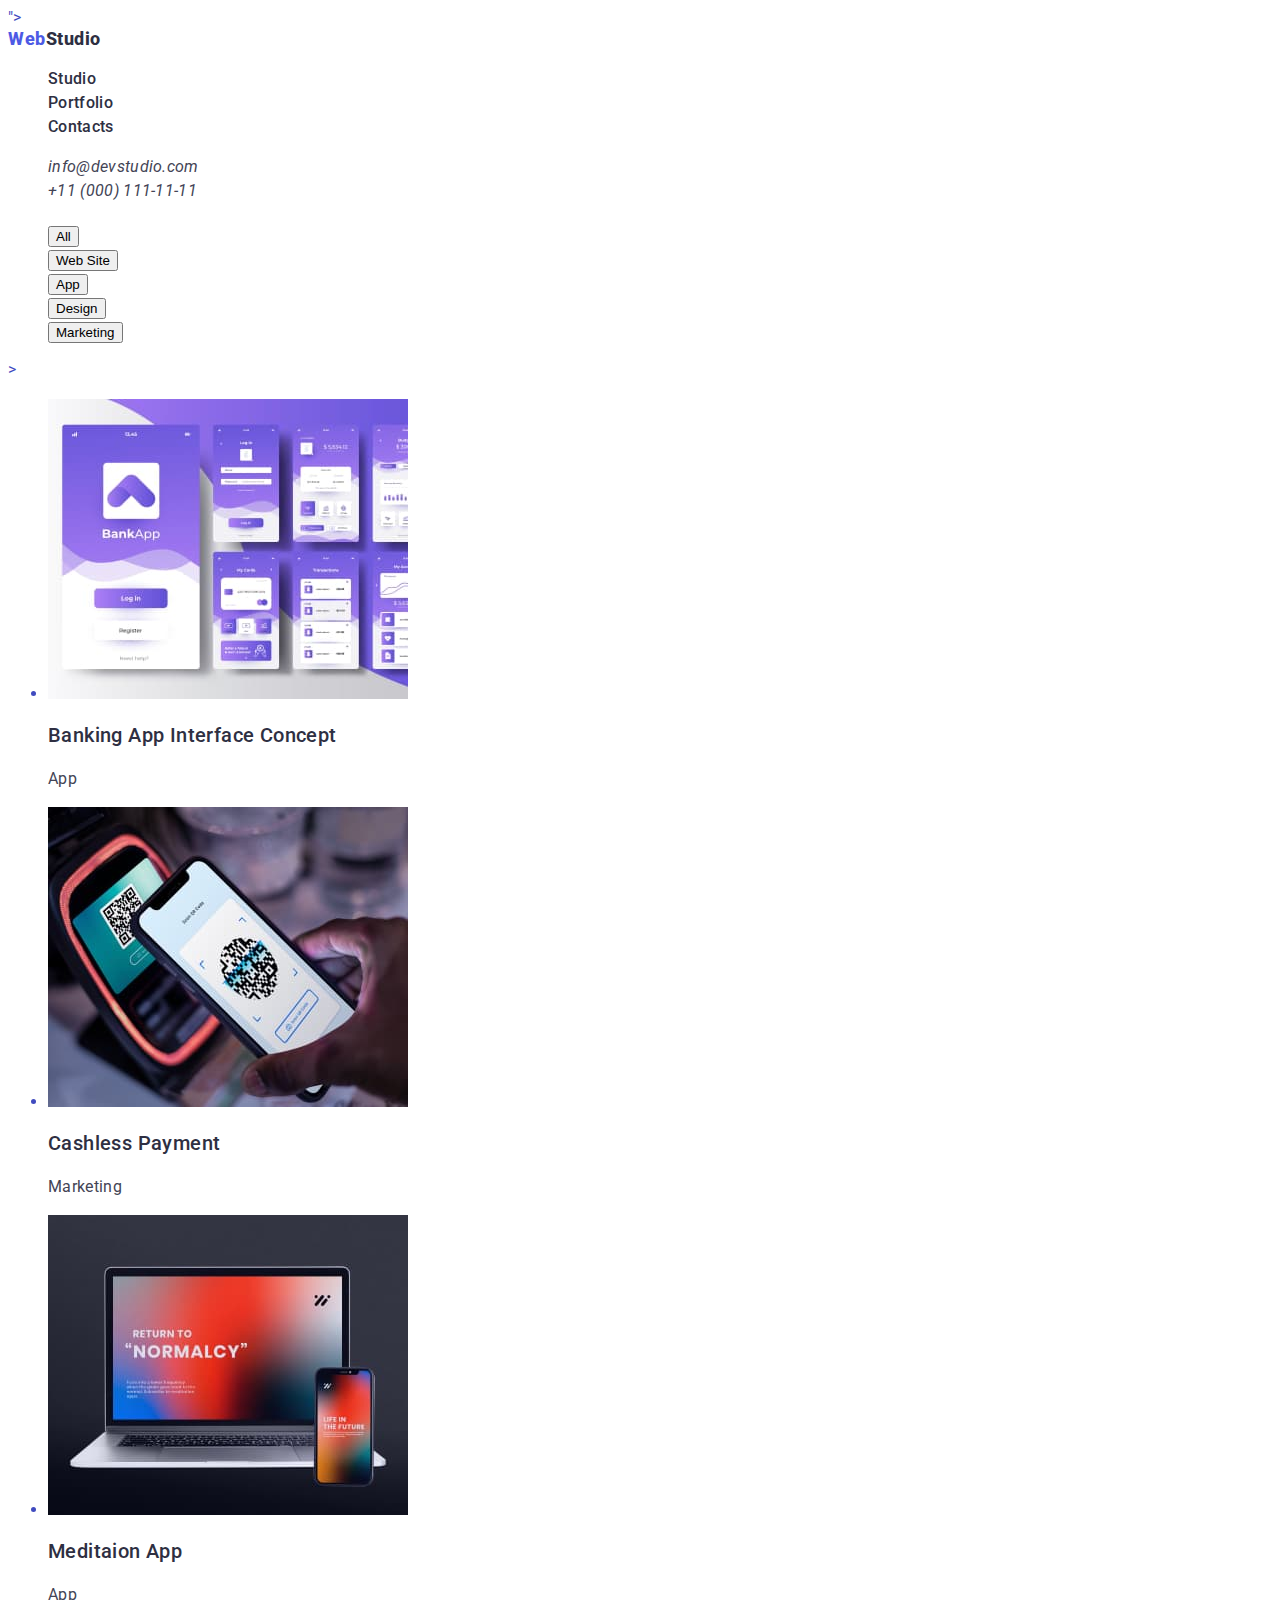
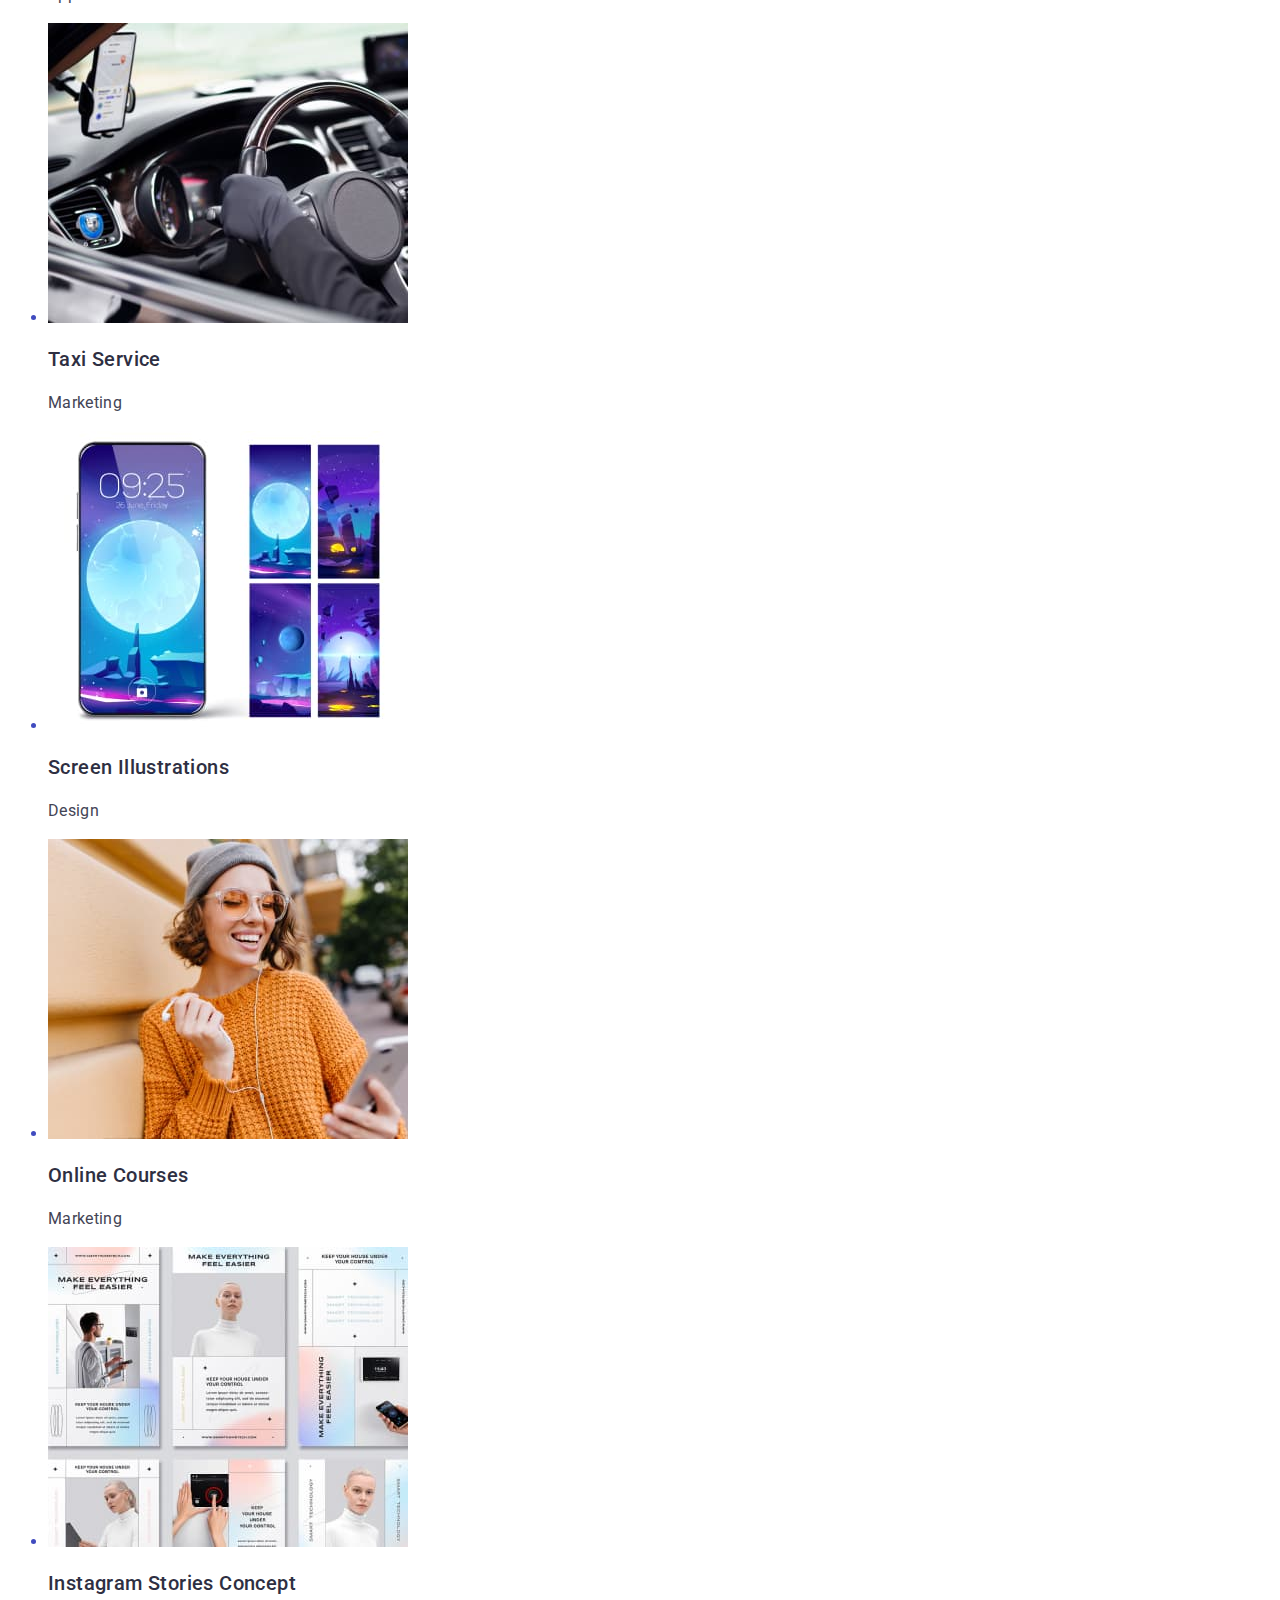
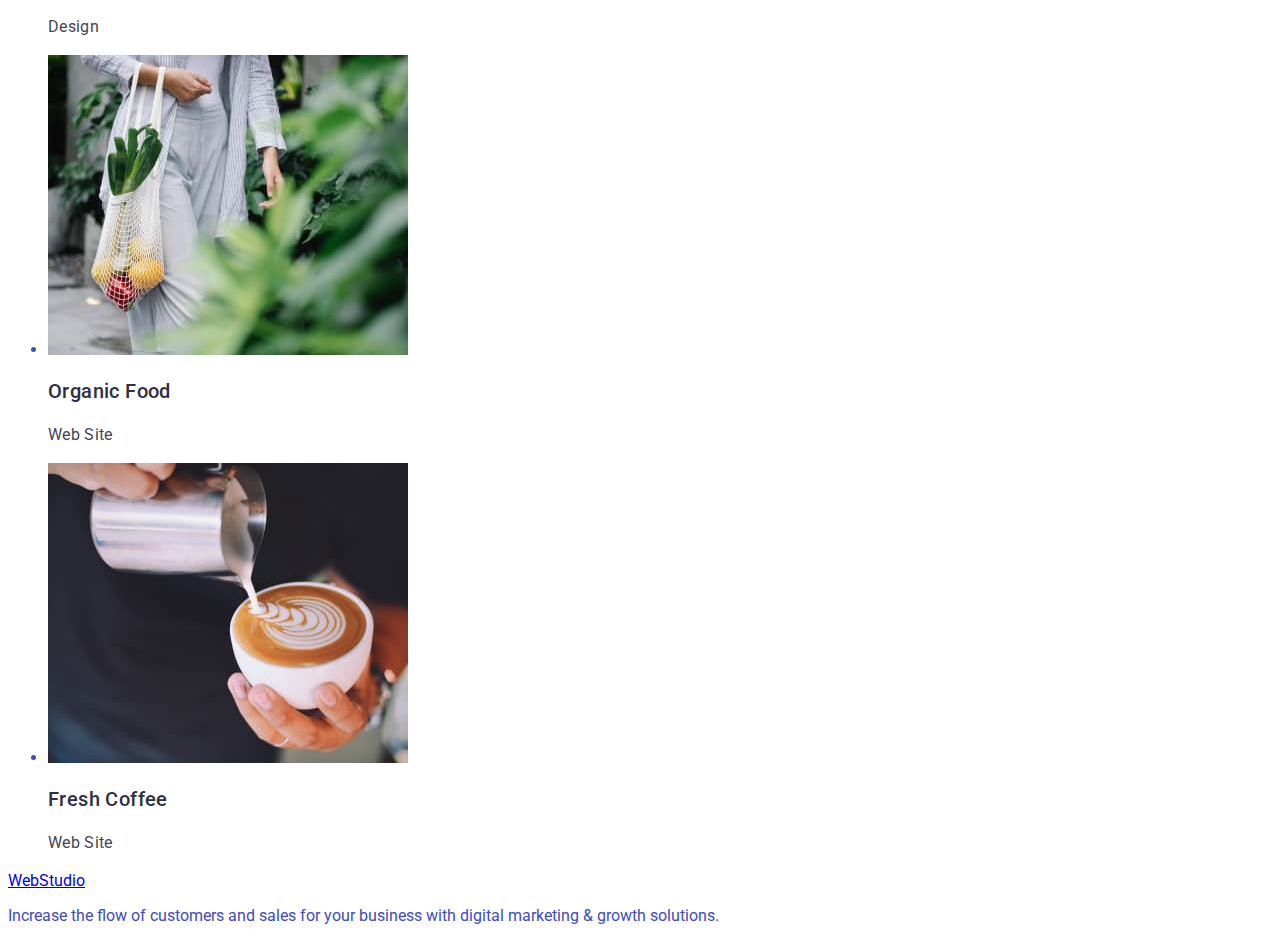
==== portfolio.html @ e2d5bc1a "Update portfolio.html" ====
<!DOCTYPE html>
<html lang="en">
<head>
    <meta charset="UTF-8">
    <meta http-equiv="X-UA-Compatible" content="IE=edge">
    <meta name="viewport" content="width=device-width, initial-scale=1.0">
    <title>Document</title>
    <link rel="stylesheet" href= link rel="preconnect" href="https://fonts.googleapis.com">
    <link rel="preconnect" href="https://fonts.gstatic.com" crossorigin>
    <link href="https://fonts.googleapis.com/css2?family=Raleway:wght@600;800&family=Roboto:wght@400;500;700&display=swap" rel="stylesheet">">
    <link rel="stylesheet" href="./styles/style.css">
</head>
<body>
    <header>
        <nav class="header-navi"> 
        <a href="./portfolio.html" class="header-logo">Web<span class="half-logo">Studio</span></a>
        

            <ul class="header">
                <li class="header-item"><a  class="header-link"href="">Studio</a></li>
                <li class="header-item"><a  class="header-link"href="">Portfolio</a></li>
                <li class="header-item"><a  class="header-link"href="">Contacts</a></li>
            </ul>
        </nav>
        <address class="header-addr">
            <ul class="header-addr-cont"> 
            <li class="header-cont"><a  class="header-link-cont"href="mailto:info@devstudio.com">info@devstudio.com</a></li>
            <li class="header-cont"><a  class="header-link-cont"href="tel:+110001111111">+11 (000) 111-11-11</a></li>
            </ul> 
        </address>      
       </header>
    <main>
        <section>
            <h1></h1>
            <ul class="pf-main">
                <li class="pf-main-but"><button type="button">All</button></li>
                <li class="pf-main-but"><button type="button">Web Site</button></li>
                <li class="pf-main-but"><button type="button">App</button></li>
                <li class="pf-main-but"><button type="button">Design</button></li>
                <li class="pf-main-but"><button type="button">Marketing</button></li>
            </ul>
        </section> >
        
        <section>
            <h2></h2>
            <ul>
                <li> <img src="./images/img2-1.jpg" alt="Banking App Interface Concept" width="360">
                    <h3 class="pf-main-funct">Banking App Interface Concept</h3>
                     <p class="pf-main-wherefunct">App</p></li>
                <li> <img src="./images/img2-2.jpg" alt="Cashless Payment" width="360">
                    <h3 class="pf-main-funct">Cashless Payment</h3>
                     <p class="pf-main-wherefunct">Marketing</p></li>
                <li> <img src="./images/img2-3.jpg" alt="Meditaion App" width="360">
                    <h3 class="pf-main-funct">Meditaion App</h3> 
                    <p class="pf-main-wherefunct">App</p></li>
                <li> <img src="./images/img2-4.jpg" alt="Taxi Service" width="360">
                    <h3 class="pf-main-funct">Taxi Service</h3>
                     <p class="pf-main-wherefunct">Marketing</p></li>
                <li> <img src="./images/img2-5.jpg" alt="Screen Illustrations" width="360">
                    <h3 class="pf-main-funct">Screen Illustrations</h3>
                     <p class="pf-main-wherefunct">Design</p></li>
                <li> <img src="./images/img2-6.jpg" alt="Online Courses" width="360">
                    <h3 class="pf-main-funct">Online Courses</h3> 
                    <p class="pf-main-wherefunct">Marketing</p></li>
                <li> <img src="./images/img2-7.jpg" alt="Instagram Stories Concept" width="360">
                    <h3 class="pf-main-funct">Instagram Stories Concept</h3> 
                    <p class="pf-main-wherefunct">Design</p></li>
                <li> <img src="./images/img2-8.jpg" alt="Organic Food" width="360">
                    <h3 class="pf-main-funct">Organic Food</h3>
                     <p class="pf-main-wherefunct">Web Site</p></li>
                <li> <img src="./images/img2-9.jpg" alt="Fresh Coffee" width="360">
                    <h3 class="pf-main-funct">Fresh Coffee</h3>
                     <p class="pf-main-wherefunct">Web Site</p></li>
             </ul>
               
        </section>
    </main>
    <footer>
        <a href="./index.html">WebStudio</a>
            <p>Increase the flow of customers and sales for your business with digital marketing & growth solutions.</p>
     </footer>
    
</body>
</html>
---- styles/style.css ----
:root { --color1: #2E2F42;
--color2: #434455;
--color3:#4D5AE5;}

body {font-family: 'Roboto', sans-serif;
    text-decoration: none;
list-style: none;}

/* *****  header****** */
.header-navi {
}
.header-logo {font-weight: 800;
    font-size: 18px;
    line-height: 1.33;
    color: #4D5AE5;
    letter-spacing: 0.03em;
    text-decoration: none;
}
.half-logo {color: var(--color1);}
.header {
}
.header-item {list-style-type: none; margin-left: 0; /* Отступ слева в браузере IE и Opera */
    padding-left: 0;   
}


.header-link 
{font-weight: 500;
    text-decoration: none;
    color: var(--color1);
    font-size: 16px;
    line-height: 1.5;
    letter-spacing: 0.02em 
    
}
.header-link :active {color: #404BBF;}

.header-addr {
    list-style: none;
}
.header-addr-cont {
}
.header-cont {list-style-type: none; margin-left: 0; /* Отступ слева в браузере IE и Opera */
    padding-left: 0;   
}
.header-link-cont 
{font-weight: 400;
    font-size: 16px;
    line-height: 1.5;
    letter-spacing: 0.02em;
    color: var(--color2);
    text-decoration: none;
    list-style: none;
}
.header-link-cont :active {color: #404BBF;}
:is(:hover, :focus){color: #404BBF;}

/* ****main*** */
.main-but
:hover { background: #404BBF; color: #FFFFFF; }
.main-but {font-family: 'Roboto';
    font-style: normal;
    font-weight: 500;
    font-size: 16px;
    line-height: 1.5;
    background: #4D5AE5;
    color: #FFFFFF;
    cursor: pointer;
    }
.main-skills
{    font-style: normal;
    font-weight: 500;
    font-size: 20px;
    line-height: 1.2;
    letter-spacing: 0.02em;
    color: var(--color1);
}
.main-actions { font-style: normal;
    font-weight: 400;
    font-size: 16px;
    line-height: 1.5;
    letter-spacing: 0.02em;
    color: var(--color2);
    }
    .main-demonstr {  font-style: normal;
        font-weight: 700;
        font-size: 36px;
        line-height: 1.1;
        text-align: center;
        letter-spacing: 0.02em;
        text-transform: capitalize;
        color: var(--color1)}

    .main-staff {        font-style: normal;
        font-weight: 700;
        font-size: 36px;
        line-height: 1.1;
        text-align: center;
        letter-spacing: 0.02em;
        text-transform: capitalize;
        color: var(--color1);}

    .main-staff-name {   font-style: normal;
        font-weight: 500;
        font-size: 20px;
        line-height: 1.2;
        text-align: center;
        letter-spacing: 0.02em;
        color: var(--color1);
        }

    .main-staff-proff {     font-style: normal;
        font-weight: 400;
        font-size: 16px;
        line-height: 1.5;
        text-align: center;
        letter-spacing: 0.02em;
        color: var(--color2);
        }

        /* *****footer***** */

    .footer {background: var(--color1);}

    .footer-logo {font-family: 'Raleway';
        font-style: normal;
        font-weight: 800;
        font-size: 18px;
        line-height: 1.17;
        display: flex;
        align-items: center;
        letter-spacing: 0.03em;
        text-transform: uppercase;
        color: #4D5AE5;
        }

    .footer-logo-half {font-family: 'Raleway';
        font-style: normal;
        font-weight: 800;
        font-size: 18px;
        line-height: 1.17;
        display: flex;
        align-items: center;
        letter-spacing: 0.03em;
        text-transform: uppercase;
        color: #F4F4FD;}

    .footer-text {font-family: 'Roboto';
        font-style: normal;
        font-weight: 400;
        font-size: 16px;
        line-height: 1.5;
        letter-spacing: 0.02em;
        color: #E7E9FC;
        }

    /* ********Portfolio*********** */


    .pf-main-but {list-style-type: none; margin-left: 0; /* Отступ слева в браузере IE и Opera */
        padding-left: 0; }

    .pf-main-but :is(:hover, :focus){color: #FFFFFF; background: #404BBF;}
    .pf-main-but
    {font-weight: 500;
    font-size: 16px;
    line-height: 1.5;
    color:var(--color3);
    }
    .pf-main-but {cursor: pointer;}
    .pf-main-funct {font-weight: 500;
        font-size: 20px;
        line-height: 1.2;
        letter-spacing: 0.02em;
        color: #2E2F42;
         }
    .pf-main-wherefunct {font-weight: 400;
        font-size: 16px;
        line-height: 1.5;
        letter-spacing: 0.02em;
        color: #434455;
    }
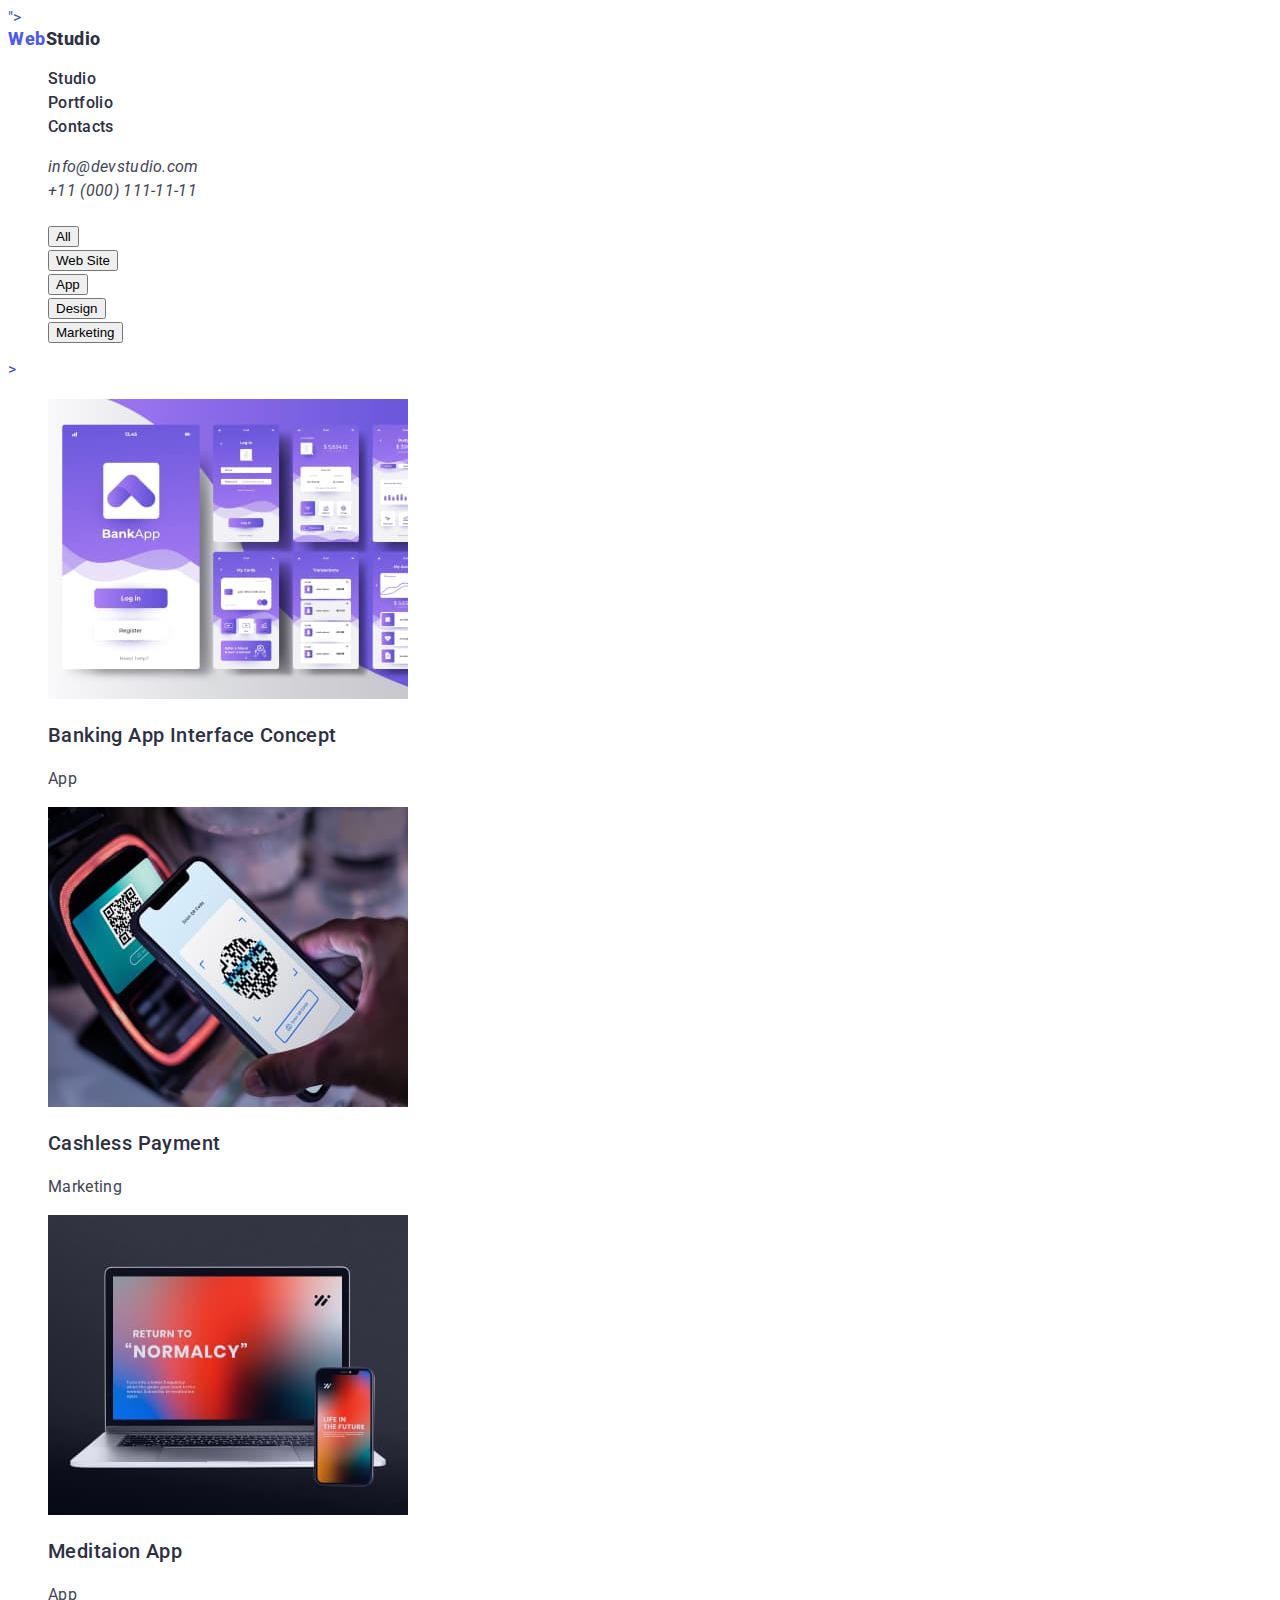
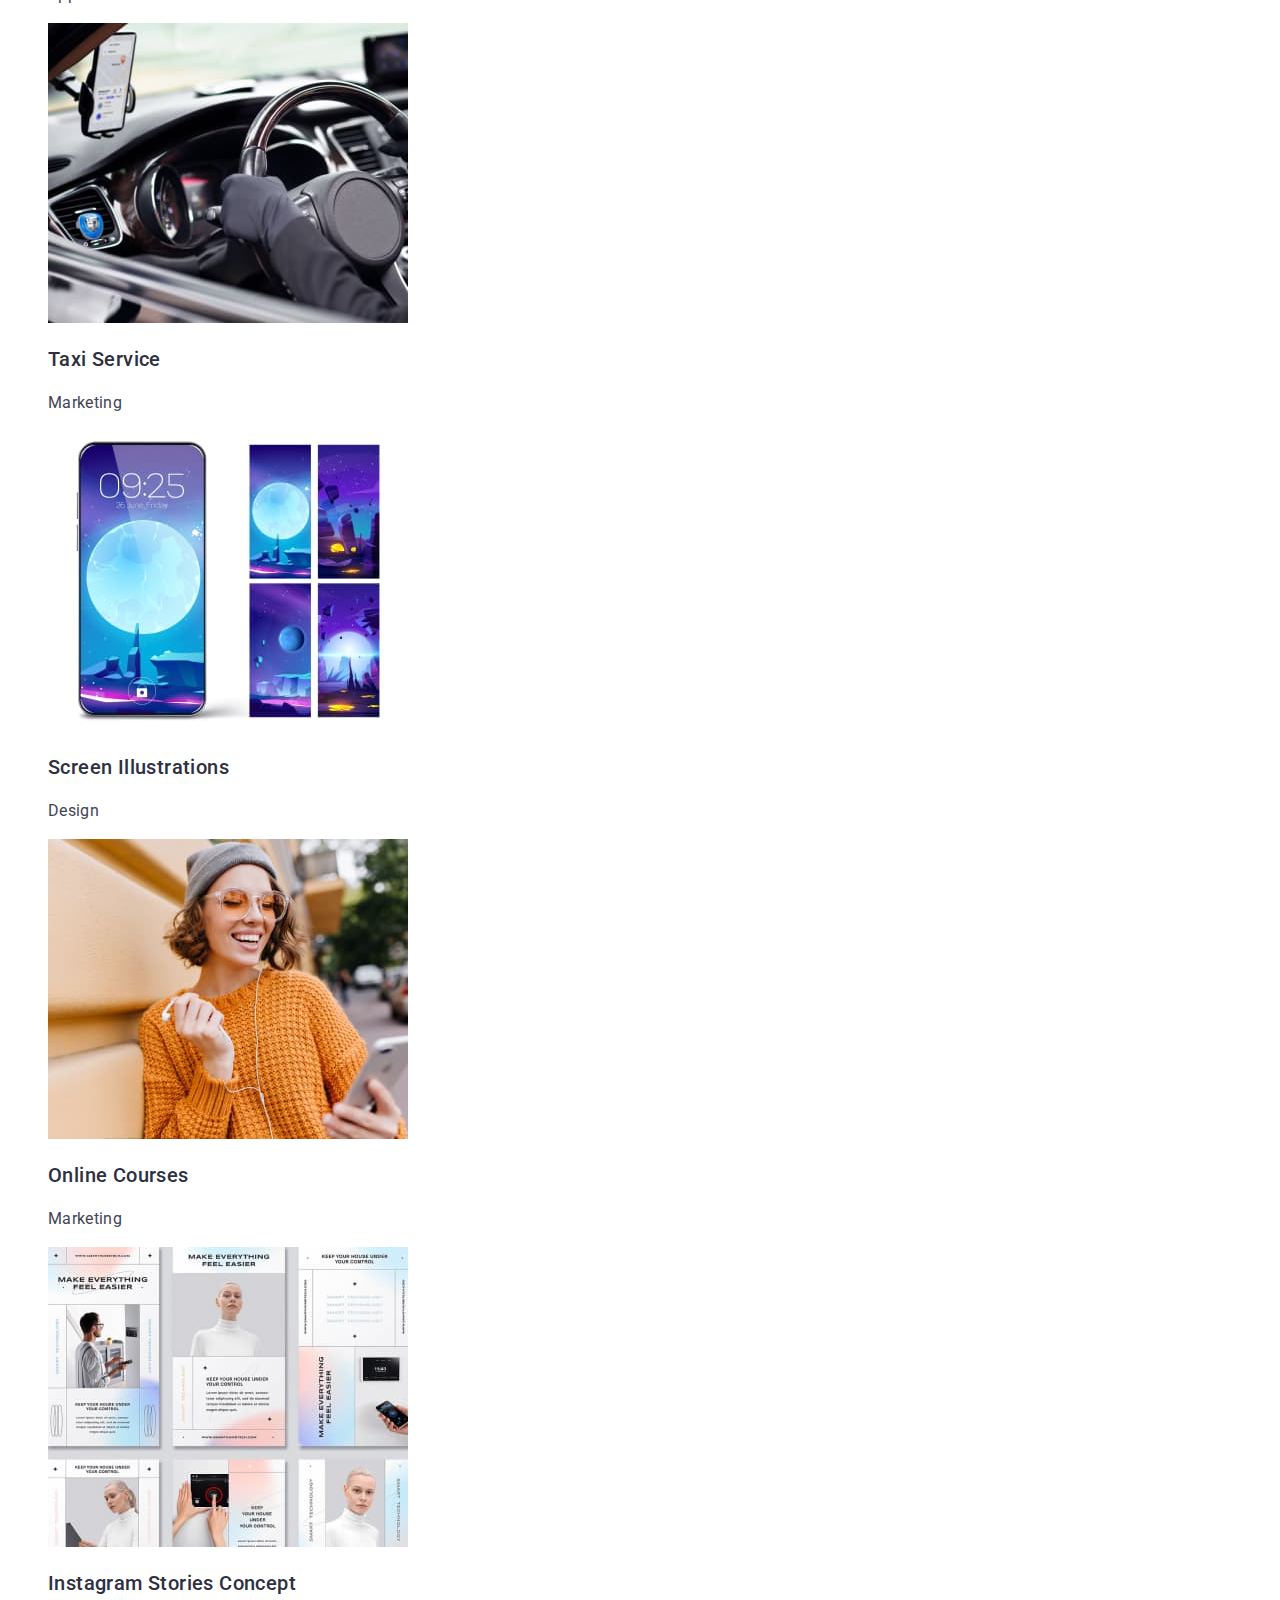
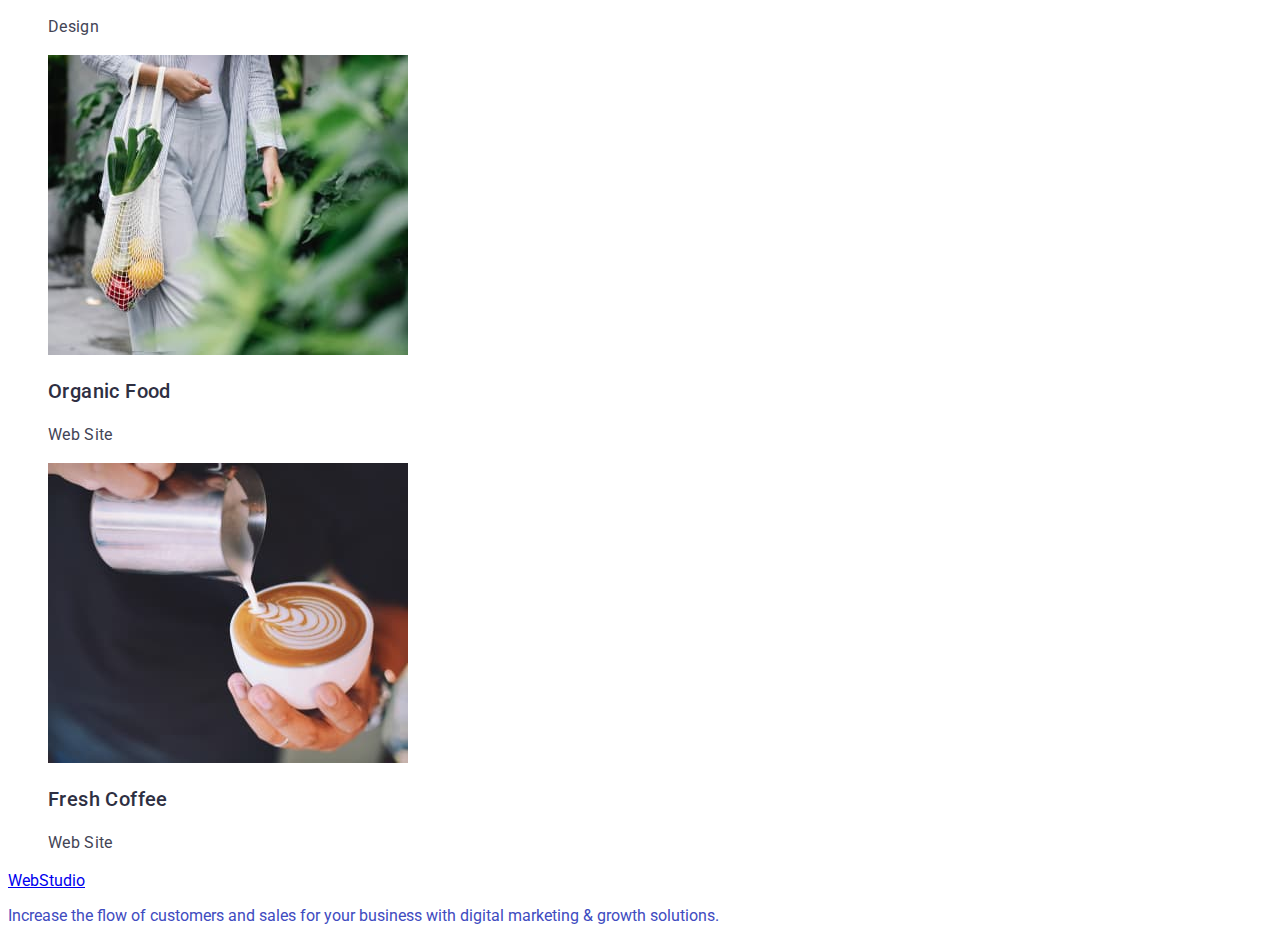
==== commit 84895f99: "121" ====
--- a/portfolio.html
+++ b/portfolio.html
@@ -5,11 +5,11 @@
     <meta http-equiv="X-UA-Compatible" content="IE=edge">
     <meta name="viewport" content="width=device-width, initial-scale=1.0">
     <title>Document</title>
-    <link rel="stylesheet" href= link rel="preconnect" href="https://fonts.googleapis.com">
+    <link rel="preconnect" href="https://fonts.googleapis.com">
     <link rel="preconnect" href="https://fonts.gstatic.com" crossorigin>
-    <link href="https://fonts.googleapis.com/css2?family=Raleway:wght@600;800&family=Roboto:wght@400;500;700&display=swap" rel="stylesheet">">
+    <link href="https://fonts.googleapis.com/css2?family=Raleway:wght@800&family=Roboto:wght@400;500;700&display=swap" rel="stylesheet">">
     <link rel="stylesheet" href="./styles/style.css">
-</head>
+   </head>
 <body>
     <header>
         <nav class="header-navi"> 
@@ -17,15 +17,15 @@
         
 
             <ul class="header">
-                <li class="header-item"><a  class="header-link"href="">Studio</a></li>
-                <li class="header-item"><a  class="header-link"href="">Portfolio</a></li>
-                <li class="header-item"><a  class="header-link"href="">Contacts</a></li>
+                <li class="header-item"><a  class="header-link" href="./index.html">Studio</a></li>
+                <li class="header-item"><a  class="header-link" href="">Portfolio</a></li>
+                <li class="header-item"><a  class="header-link" href="">Contacts</a></li>
             </ul>
         </nav>
         <address class="header-addr">
             <ul class="header-addr-cont"> 
-            <li class="header-cont"><a  class="header-link-cont"href="mailto:info@devstudio.com">info@devstudio.com</a></li>
-            <li class="header-cont"><a  class="header-link-cont"href="tel:+110001111111">+11 (000) 111-11-11</a></li>
+            <li class="header-cont"><a  class="header-link-cont" href="mailto:info@devstudio.com">info@devstudio.com</a></li>
+            <li class="header-cont"><a  class="header-link-cont" href="tel:+110001111111">+11 (000) 111-11-11</a></li>
             </ul> 
         </address>      
        </header>
@@ -44,31 +44,31 @@
         <section>
             <h2></h2>
             <ul>
-                <li> <img src="./images/img2-1.jpg" alt="Banking App Interface Concept" width="360">
+                <li class="nomarker"> <img src="./images/img2-1.jpg" alt="Banking App Interface Concept" width="360">
                     <h3 class="pf-main-funct">Banking App Interface Concept</h3>
                      <p class="pf-main-wherefunct">App</p></li>
-                <li> <img src="./images/img2-2.jpg" alt="Cashless Payment" width="360">
+                <li class="nomarker"> <img src="./images/img2-2.jpg" alt="Cashless Payment" width="360">
                     <h3 class="pf-main-funct">Cashless Payment</h3>
                      <p class="pf-main-wherefunct">Marketing</p></li>
-                <li> <img src="./images/img2-3.jpg" alt="Meditaion App" width="360">
+                <li class="nomarker"> <img src="./images/img2-3.jpg" alt="Meditaion App" width="360">
                     <h3 class="pf-main-funct">Meditaion App</h3> 
                     <p class="pf-main-wherefunct">App</p></li>
-                <li> <img src="./images/img2-4.jpg" alt="Taxi Service" width="360">
+                <li class="nomarker"> <img src="./images/img2-4.jpg" alt="Taxi Service" width="360">
                     <h3 class="pf-main-funct">Taxi Service</h3>
                      <p class="pf-main-wherefunct">Marketing</p></li>
-                <li> <img src="./images/img2-5.jpg" alt="Screen Illustrations" width="360">
+                <li class="nomarker"> <img src="./images/img2-5.jpg" alt="Screen Illustrations" width="360">
                     <h3 class="pf-main-funct">Screen Illustrations</h3>
                      <p class="pf-main-wherefunct">Design</p></li>
-                <li> <img src="./images/img2-6.jpg" alt="Online Courses" width="360">
+                <li class="nomarker"> <img src="./images/img2-6.jpg" alt="Online Courses" width="360">
                     <h3 class="pf-main-funct">Online Courses</h3> 
                     <p class="pf-main-wherefunct">Marketing</p></li>
-                <li> <img src="./images/img2-7.jpg" alt="Instagram Stories Concept" width="360">
+                <li class="nomarker"> <img src="./images/img2-7.jpg" alt="Instagram Stories Concept" width="360">
                     <h3 class="pf-main-funct">Instagram Stories Concept</h3> 
                     <p class="pf-main-wherefunct">Design</p></li>
-                <li> <img src="./images/img2-8.jpg" alt="Organic Food" width="360">
+                <li class="nomarker"> <img src="./images/img2-8.jpg" alt="Organic Food" width="360">
                     <h3 class="pf-main-funct">Organic Food</h3>
                      <p class="pf-main-wherefunct">Web Site</p></li>
-                <li> <img src="./images/img2-9.jpg" alt="Fresh Coffee" width="360">
+                <li class="nomarker"> <img src="./images/img2-9.jpg" alt="Fresh Coffee" width="360">
                     <h3 class="pf-main-funct">Fresh Coffee</h3>
                      <p class="pf-main-wherefunct">Web Site</p></li>
              </ul>
--- a/styles/style.css
+++ b/styles/style.css
@@ -74,6 +74,9 @@
     line-height: 1.2;
     letter-spacing: 0.02em;
     color: var(--color1);
+    list-style-type: none; margin-left: 0; /* Отступ слева в браузере IE и Opera */
+        padding-left: 0;   
+    
 }
 .main-actions { font-style: normal;
     font-weight: 400;
@@ -89,7 +92,8 @@
         text-align: center;
         letter-spacing: 0.02em;
         text-transform: capitalize;
-        color: var(--color1)}
+        color: var(--color1)
+        }
 
     .main-staff {        font-style: normal;
         font-weight: 700;
@@ -117,6 +121,9 @@
         letter-spacing: 0.02em;
         color: var(--color2);
         }
+
+        .nomarker {list-style-type: none; margin-left: 0; /* Отступ слева в браузере IE и Opera */
+            padding-left: 0;   }
 
         /* *****footer***** */
 
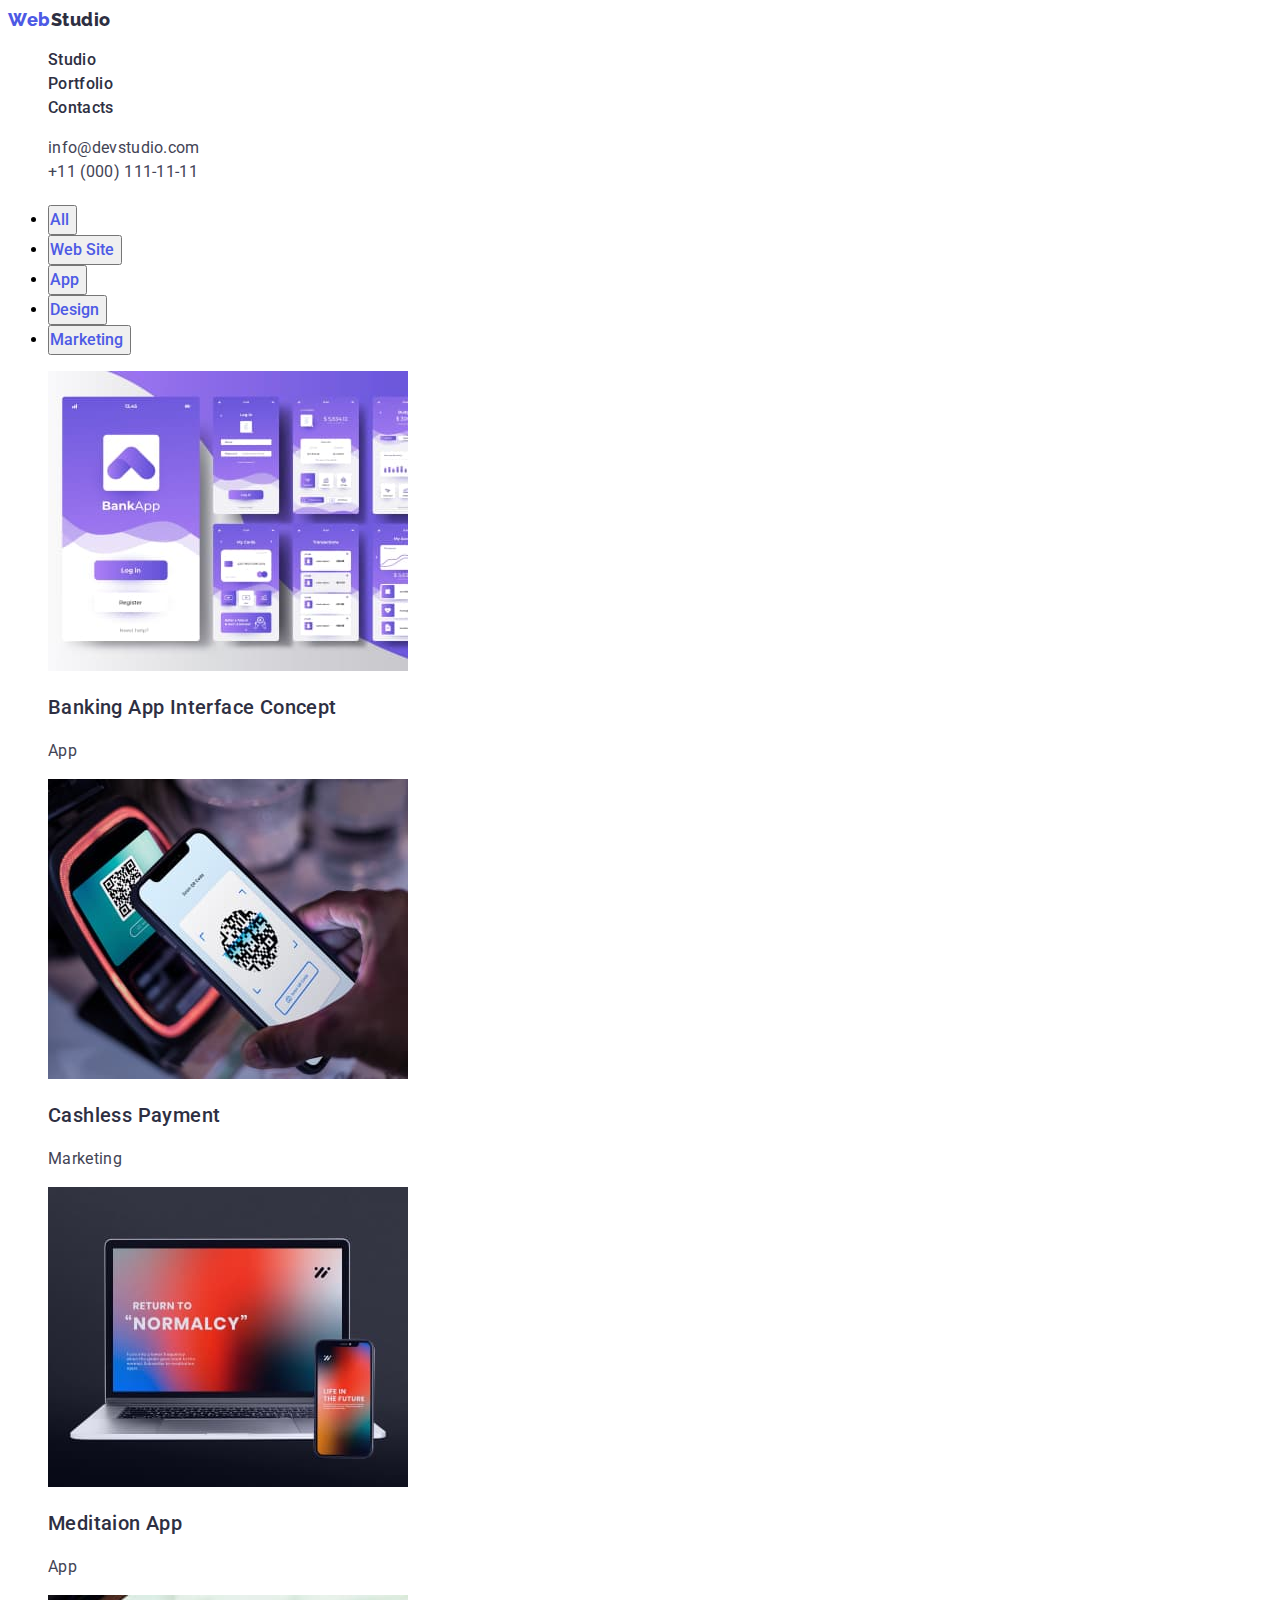
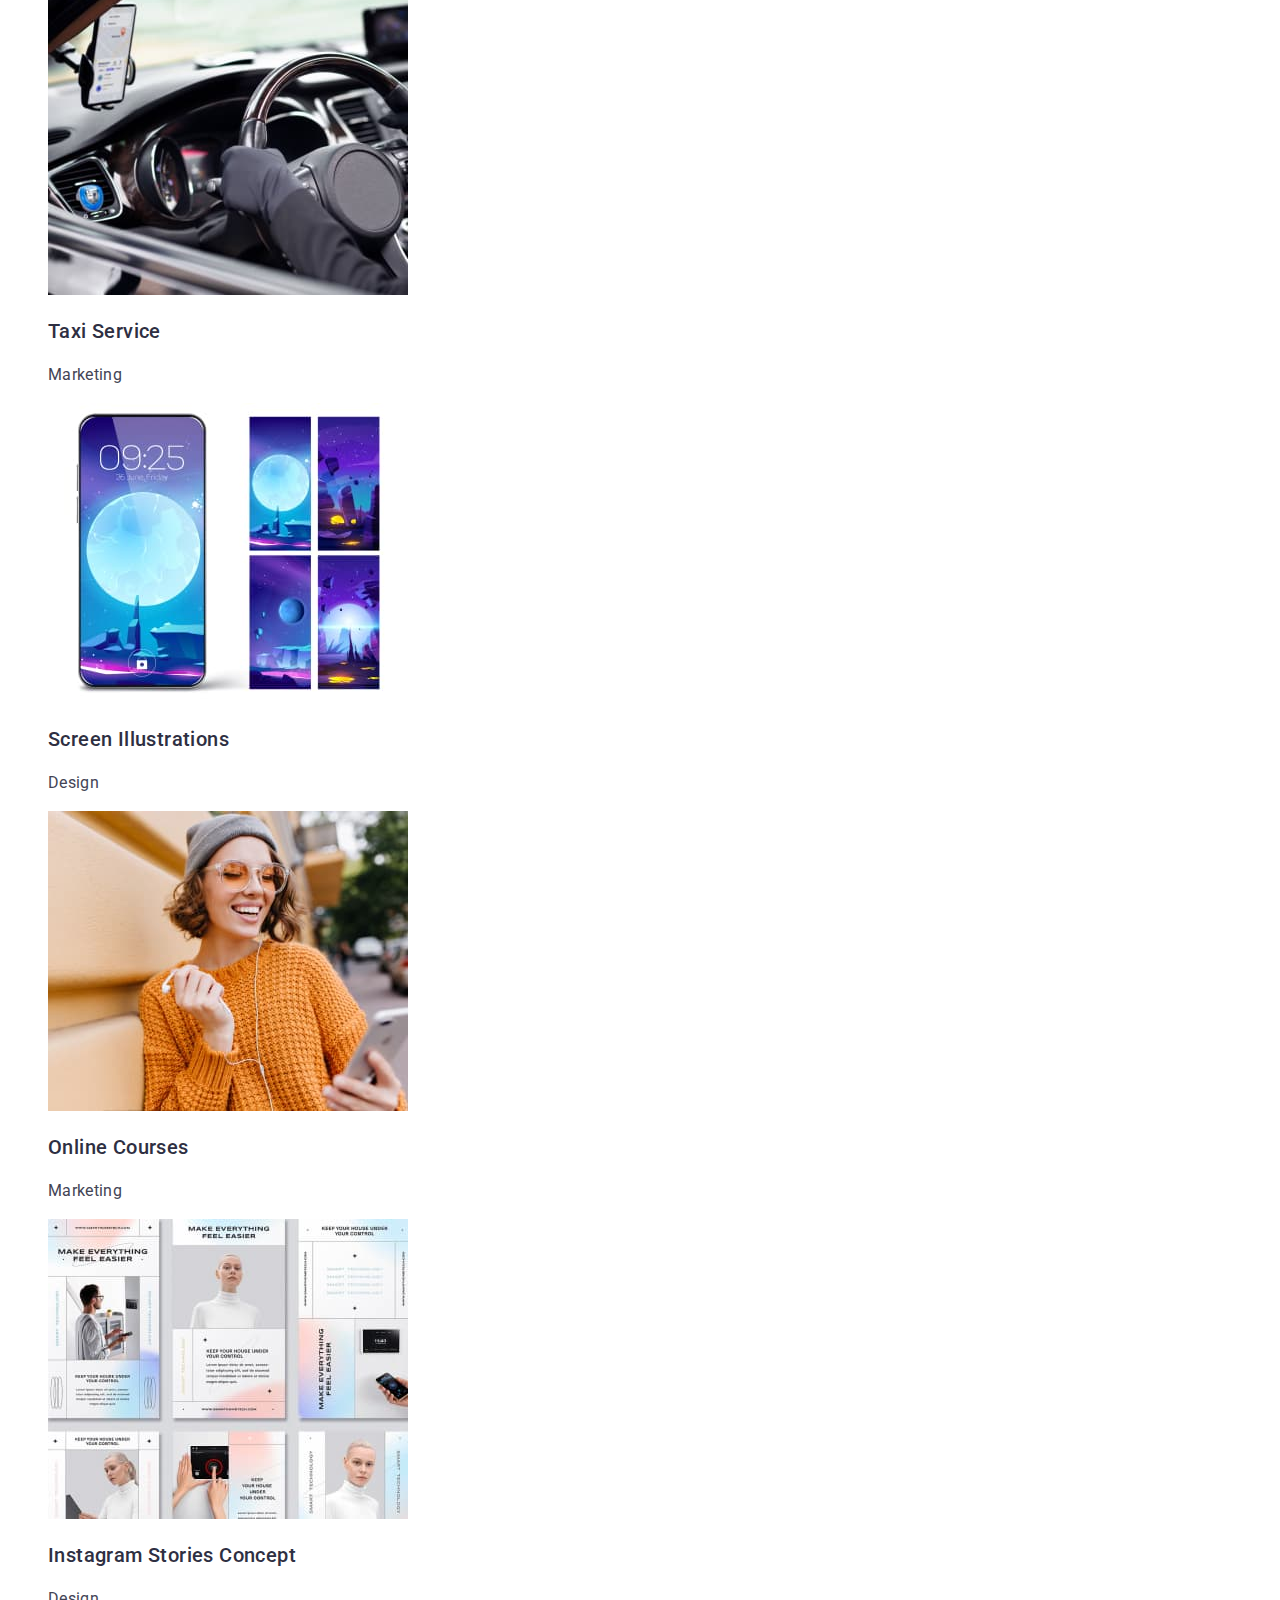
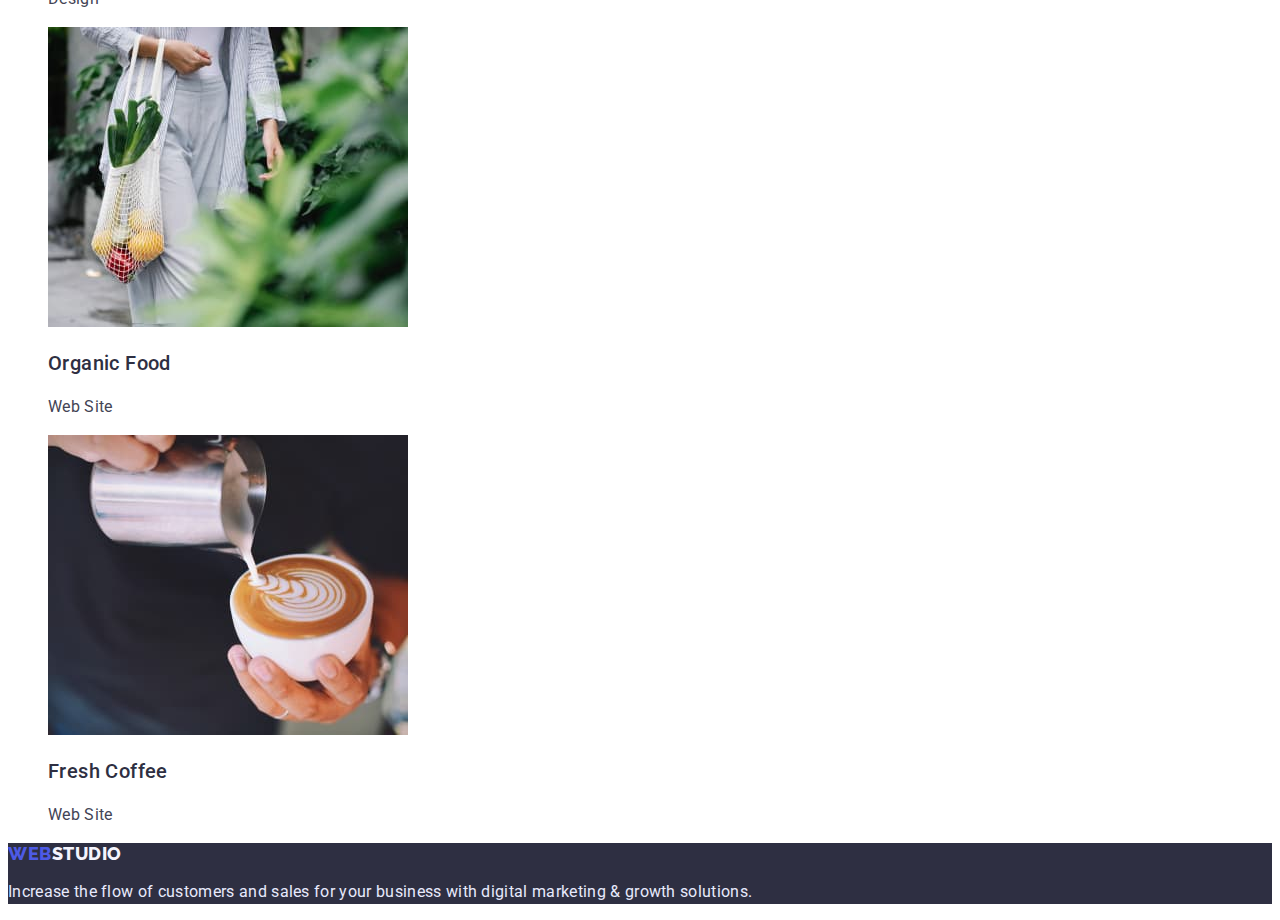
==== commit b1eb13a6: "1112" ====
--- a/portfolio.html
+++ b/portfolio.html
@@ -7,7 +7,7 @@
     <title>Document</title>
     <link rel="preconnect" href="https://fonts.googleapis.com">
     <link rel="preconnect" href="https://fonts.gstatic.com" crossorigin>
-    <link href="https://fonts.googleapis.com/css2?family=Raleway:wght@800&family=Roboto:wght@400;500;700&display=swap" rel="stylesheet">">
+    <link href="https://fonts.googleapis.com/css2?family=Raleway:wght@800&family=Roboto:wght@400;500;700&display=swap" rel="stylesheet">
     <link rel="stylesheet" href="./styles/style.css">
    </head>
 <body>
@@ -33,51 +33,83 @@
         <section>
             <h1></h1>
             <ul class="pf-main">
-                <li class="pf-main-but"><button type="button">All</button></li>
-                <li class="pf-main-but"><button type="button">Web Site</button></li>
-                <li class="pf-main-but"><button type="button">App</button></li>
-                <li class="pf-main-but"><button type="button">Design</button></li>
-                <li class="pf-main-but"><button type="button">Marketing</button></li>
+                <li ><button class="pf-main-but" type="button">All</button></li>
+                <li ><button class="pf-main-but" type="button">Web Site</button></li>
+                <li ><button class="pf-main-but" type="button">App</button></li>
+                <li ><button class="pf-main-but" type="button">Design</button></li>
+                <li ><button class="pf-main-but" type="button">Marketing</button></li>
             </ul>
-        </section> >
-        
-        <section>
-            <h2></h2>
             <ul>
-                <li class="nomarker"> <img src="./images/img2-1.jpg" alt="Banking App Interface Concept" width="360">
-                    <h3 class="pf-main-funct">Banking App Interface Concept</h3>
-                     <p class="pf-main-wherefunct">App</p></li>
-                <li class="nomarker"> <img src="./images/img2-2.jpg" alt="Cashless Payment" width="360">
+                <li class="nomarker">
+                     <a class="pf-main-link" href="" > 
+                         <img src="./images/img2-1.jpg" alt="Banking App Interface Concept" width="360">
+                        <h3 class="pf-main-funct">Banking App Interface Concept</h3>
+                        <p class="pf-main-wherefunct">App</p>
+                     </a>  
+                    </li>
+                <li class="nomarker"> 
+                    <a class="pf-main-link" href="" >  
+                    <img src="./images/img2-2.jpg" alt="Cashless Payment" width="360">
                     <h3 class="pf-main-funct">Cashless Payment</h3>
-                     <p class="pf-main-wherefunct">Marketing</p></li>
-                <li class="nomarker"> <img src="./images/img2-3.jpg" alt="Meditaion App" width="360">
+                     <p class="pf-main-wherefunct">Marketing</p>
+                    </a>  
+                    </li>
+                <li class="nomarker"> 
+                    <a class="pf-main-link" href="" >  
+                    <img src="./images/img2-3.jpg" alt="Meditaion App" width="360">
                     <h3 class="pf-main-funct">Meditaion App</h3> 
-                    <p class="pf-main-wherefunct">App</p></li>
-                <li class="nomarker"> <img src="./images/img2-4.jpg" alt="Taxi Service" width="360">
+                    <p class="pf-main-wherefunct">App</p>
+                </a>  
+                </li>
+                <li class="nomarker"> 
+                    <a class="pf-main-link" href="" >  
+                    <img src="./images/img2-4.jpg" alt="Taxi Service" width="360">
                     <h3 class="pf-main-funct">Taxi Service</h3>
-                     <p class="pf-main-wherefunct">Marketing</p></li>
-                <li class="nomarker"> <img src="./images/img2-5.jpg" alt="Screen Illustrations" width="360">
+                     <p class="pf-main-wherefunct">Marketing</p>
+                    </a>  
+                    </li>
+                <li class="nomarker"> 
+                    <a class="pf-main-link" href="" >  
+                    <img src="./images/img2-5.jpg" alt="Screen Illustrations" width="360">
                     <h3 class="pf-main-funct">Screen Illustrations</h3>
-                     <p class="pf-main-wherefunct">Design</p></li>
-                <li class="nomarker"> <img src="./images/img2-6.jpg" alt="Online Courses" width="360">
+                     <p class="pf-main-wherefunct">Design</p>
+                    </a>  
+                    </li>
+                <li class="nomarker">  
+                    <a class="pf-main-link" href="" > 
+                    <img src="./images/img2-6.jpg" alt="Online Courses" width="360">
                     <h3 class="pf-main-funct">Online Courses</h3> 
-                    <p class="pf-main-wherefunct">Marketing</p></li>
-                <li class="nomarker"> <img src="./images/img2-7.jpg" alt="Instagram Stories Concept" width="360">
+                    <p class="pf-main-wherefunct">Marketing</p>
+                </a>  
+                </li>
+                <li class="nomarker"> 
+                    <a class="pf-main-link" href="" >  
+                    <img src="./images/img2-7.jpg" alt="Instagram Stories Concept" width="360">
                     <h3 class="pf-main-funct">Instagram Stories Concept</h3> 
-                    <p class="pf-main-wherefunct">Design</p></li>
-                <li class="nomarker"> <img src="./images/img2-8.jpg" alt="Organic Food" width="360">
+                    <p class="pf-main-wherefunct">Design</p>
+                </a>  
+                </li>
+                <li class="nomarker"> 
+                    <a class="pf-main-link" href="" >  
+                    <img src="./images/img2-8.jpg" alt="Organic Food" width="360">
                     <h3 class="pf-main-funct">Organic Food</h3>
-                     <p class="pf-main-wherefunct">Web Site</p></li>
-                <li class="nomarker"> <img src="./images/img2-9.jpg" alt="Fresh Coffee" width="360">
+                     <p class="pf-main-wherefunct">Web Site</p>
+                    </a>  
+                    </li>
+                <li class="nomarker"> 
+                    <a class="pf-main-link" href="" >  
+                    <img src="./images/img2-9.jpg" alt="Fresh Coffee" width="360">
                     <h3 class="pf-main-funct">Fresh Coffee</h3>
-                     <p class="pf-main-wherefunct">Web Site</p></li>
+                     <p class="pf-main-wherefunct">Web Site</p>
+                    </a>  
+                    </li>
              </ul>
                
         </section>
     </main>
-    <footer>
-        <a href="./index.html">WebStudio</a>
-            <p>Increase the flow of customers and sales for your business with digital marketing & growth solutions.</p>
+    <footer class="footer">
+        <a href="./index.html" class="footer-logo">WEB<span class="footer-logo-half">STUDIO</span></a>
+            <p class="footer-text">Increase the flow of customers and sales for your business with digital marketing & growth solutions.</p>
      </footer>
     
 </body>
--- a/styles/style.css
+++ b/styles/style.css
@@ -1,189 +1,216 @@
-:root { --color1: #2E2F42;
+:root {
+--color1: #2E2F42;
 --color2: #434455;
---color3:#4D5AE5;}
-
-body {font-family: 'Roboto', sans-serif;
-    text-decoration: none;
-list-style: none;}
+--color3:#4D5AE5;
+--color4: #404BBF;
+--color5: #ffffff;
+--color6:  #F4F4FD;
+--color7: #E7E9FC;}
+
+body {
+    font-family: 'Roboto', sans-serif;
+    }
 
 /* *****  header****** */
 .header-navi {
 }
-.header-logo {font-weight: 800;
+.header-logo {
+    font-family: 'Raleway', sans-serif;
+    font-weight: 800;
     font-size: 18px;
     line-height: 1.33;
-    color: #4D5AE5;
+    color: var(--color3);
     letter-spacing: 0.03em;
     text-decoration: none;
 }
-.half-logo {color: var(--color1);}
+.half-logo {
+    color: var(--color1);}
 .header {
 }
-.header-item {list-style-type: none; margin-left: 0; /* Отступ слева в браузере IE и Opera */
+.header-item {
+    list-style-type: none; margin-left: 0; /* Отступ слева в браузере IE и Opera */
     padding-left: 0;   
 }
 
 
-.header-link 
-{font-weight: 500;
-    text-decoration: none;
-    color: var(--color1);
-    font-size: 16px;
-    line-height: 1.5;
-    letter-spacing: 0.02em 
+.header-link {
+    font-weight: 500;
+    text-decoration: none;
+    color: var(--color1);
+    font-size: 16px;
+    line-height: 1.5;
+    letter-spacing: 0.02em; 
     
 }
-.header-link :active {color: #404BBF;}
+.header-link  :is(:hover, :focus){color: var(--color4);}
 
 .header-addr {
+    list-style: none; 
+}
+.header-addr-cont {
+}
+.header-cont {
+    list-style-type: none; margin-left: 0; /* Отступ слева в браузере IE и Opera */
+    padding-left: 0;   
+}
+.header-link-cont {    
+    font-size: 16px;
+    line-height: 1.5;
+    letter-spacing: 0.02em;
+    font-style: normal;
+    color: var(--color2);
+    text-decoration: none;
     list-style: none;
 }
-.header-addr-cont {
-}
-.header-cont {list-style-type: none; margin-left: 0; /* Отступ слева в браузере IE и Opera */
-    padding-left: 0;   
-}
-.header-link-cont 
-{font-weight: 400;
-    font-size: 16px;
-    line-height: 1.5;
-    letter-spacing: 0.02em;
-    color: var(--color2);
-    text-decoration: none;
-    list-style: none;
-}
-.header-link-cont :active {color: #404BBF;}
-:is(:hover, :focus){color: #404BBF;}
+.header-link-cont:active {color: var(--color4);}
+.header-link-cont:is(:hover, :focus){color: var(--color4);}
 
 /* ****main*** */
-.main-but
-:hover { background: #404BBF; color: #FFFFFF; }
-.main-but {font-family: 'Roboto';
-    font-style: normal;
-    font-weight: 500;
-    font-size: 16px;
-    line-height: 1.5;
-    background: #4D5AE5;
-    color: #FFFFFF;
+.main-sect-1 {
+    background: var(--color1);}
+.main-title {
+    font-weight: 700;
+    font-size: 56px;
+    line-height: 60px;
+color: var(--color5);
+}
+
+.main-but {
+    font-family: 'Roboto', sans-serif;
+    font-weight: 500;
+    font-size: 16px;
+    line-height: 1.5;
+    background: var(--color3);
+    color: var(--color5);
     cursor: pointer;
     }
-.main-skills
-{    font-style: normal;
+    .main-but :hover { 
+        background: var(--color4); color: var(--color5); }
+.main-skills-all {
+    list-style-type: none;    
+}
+.main-skills {    
     font-weight: 500;
     font-size: 20px;
     line-height: 1.2;
     letter-spacing: 0.02em;
     color: var(--color1);
     list-style-type: none; margin-left: 0; /* Отступ слева в браузере IE и Opera */
-        padding-left: 0;   
+    padding-left: 0;   
     
 }
-.main-actions { font-style: normal;
-    font-weight: 400;
-    font-size: 16px;
-    line-height: 1.5;
-    letter-spacing: 0.02em;
-    color: var(--color2);
-    }
-    .main-demonstr {  font-style: normal;
-        font-weight: 700;
-        font-size: 36px;
-        line-height: 1.1;
-        text-align: center;
-        letter-spacing: 0.02em;
-        text-transform: capitalize;
-        color: var(--color1)
-        }
-
-    .main-staff {        font-style: normal;
-        font-weight: 700;
-        font-size: 36px;
-        line-height: 1.1;
-        text-align: center;
-        letter-spacing: 0.02em;
-        text-transform: capitalize;
-        color: var(--color1);}
-
-    .main-staff-name {   font-style: normal;
-        font-weight: 500;
-        font-size: 20px;
-        line-height: 1.2;
-        text-align: center;
-        letter-spacing: 0.02em;
-        color: var(--color1);
-        }
-
-    .main-staff-proff {     font-style: normal;
-        font-weight: 400;
-        font-size: 16px;
-        line-height: 1.5;
-        text-align: center;
-        letter-spacing: 0.02em;
-        color: var(--color2);
-        }
-
-        .nomarker {list-style-type: none; margin-left: 0; /* Отступ слева в браузере IE и Opera */
-            padding-left: 0;   }
+.main-actions {     
+    font-size: 16px;
+    line-height: 1.5;
+    letter-spacing: 0.02em;
+    color: var(--color2);
+    }
+.main-demonstr {
+    font-weight: 700;
+    font-size: 36px;
+    line-height: 1.1;
+    text-align: center;
+    letter-spacing: 0.02em;
+    text-transform: capitalize;
+    color: var(--color1);
+    }
+.main-staff-all {
+    background: var(--color6);
+}
+.main-staff {        
+    font-weight: 700;
+    font-size: 36px;
+    line-height: 1.1;
+    text-align: center;
+    letter-spacing: 0.02em;
+    text-transform: capitalize;
+    color: var(--color1);
+}
+
+.main-staff-name { 
+    font-weight: 500;
+    font-size: 20px;
+    line-height: 1.2;
+    text-align: center;
+    letter-spacing: 0.02em;
+    color: var(--color1);
+    }
+
+.main-staff-proff {    
+    font-size: 16px;
+    line-height: 1.5;
+    text-align: center;
+    letter-spacing: 0.02em;
+    color: var(--color2);
+    }
+
+.nomarker {
+    list-style-type: none; margin-left: 0; /* Отступ слева в браузере IE и Opera */
+    padding-left: 0; 
+    text-decoration: none;  
+}
 
         /* *****footer***** */
 
-    .footer {background: var(--color1);}
-
-    .footer-logo {font-family: 'Raleway';
-        font-style: normal;
-        font-weight: 800;
-        font-size: 18px;
-        line-height: 1.17;
-        display: flex;
-        align-items: center;
-        letter-spacing: 0.03em;
-        text-transform: uppercase;
-        color: #4D5AE5;
-        }
-
-    .footer-logo-half {font-family: 'Raleway';
-        font-style: normal;
-        font-weight: 800;
-        font-size: 18px;
-        line-height: 1.17;
-        display: flex;
-        align-items: center;
-        letter-spacing: 0.03em;
-        text-transform: uppercase;
-        color: #F4F4FD;}
-
-    .footer-text {font-family: 'Roboto';
-        font-style: normal;
-        font-weight: 400;
-        font-size: 16px;
-        line-height: 1.5;
-        letter-spacing: 0.02em;
-        color: #E7E9FC;
-        }
+.footer {
+    background: var(--color1);
+}
+
+.footer-logo {font-family: 'Raleway', sans-serif;
+    font-weight: 800;
+    font-size: 18px;
+    line-height: 1.17;
+    align-items: center;
+    letter-spacing: 0.03em;
+    text-transform: uppercase;
+    text-decoration: none;
+    color: var(--color3);
+    }
+
+.footer-logo-half {
+    color: var(--color6);}
+
+.footer-text {
+    font-size: 16px;
+    line-height: 1.5;
+    letter-spacing: 0.02em;
+    color: var(--color7);
+    }
 
     /* ********Portfolio*********** */
 
 
-    .pf-main-but {list-style-type: none; margin-left: 0; /* Отступ слева в браузере IE и Opera */
-        padding-left: 0; }
-
-    .pf-main-but :is(:hover, :focus){color: #FFFFFF; background: #404BBF;}
-    .pf-main-but
-    {font-weight: 500;
-    font-size: 16px;
-    line-height: 1.5;
-    color:var(--color3);
-    }
-    .pf-main-but {cursor: pointer;}
-    .pf-main-funct {font-weight: 500;
-        font-size: 20px;
-        line-height: 1.2;
-        letter-spacing: 0.02em;
-        color: #2E2F42;
-         }
-    .pf-main-wherefunct {font-weight: 400;
-        font-size: 16px;
-        line-height: 1.5;
-        letter-spacing: 0.02em;
-        color: #434455;
+.pf-main-but {
+    list-style-type: none; margin-left: 0; /* Отступ слева в браузере IE и Opera */
+    padding-left: 0; 
+}
+
+.pf-main-but :is(:hover, :focus){color: var(--color5); background: var(--color4);}
+.pf-main-but {
+    font-family: 'Roboto', sans-serif;
+    font-weight: 500;
+    font-size: 16px;
+    line-height: 1.5;
+    color: var(--color3);
+}
+.pf-main-but {
+    cursor: pointer;
+}
+.pf-main-link {
+    text-decoration: none;
+}
+.pf-main-funct {
+    font-weight: 500;
+    font-size: 20px;
+    line-height: 1.2;
+    letter-spacing: 0.02em;
+    color: var(--color1);
+    text-decoration: none;
+    }
+.pf-main-wherefunct {
+    font-size: 16px;
+    line-height: 1.5;
+    letter-spacing: 0.02em;
+    color: var(--color2);
+    text-decoration: none;
     }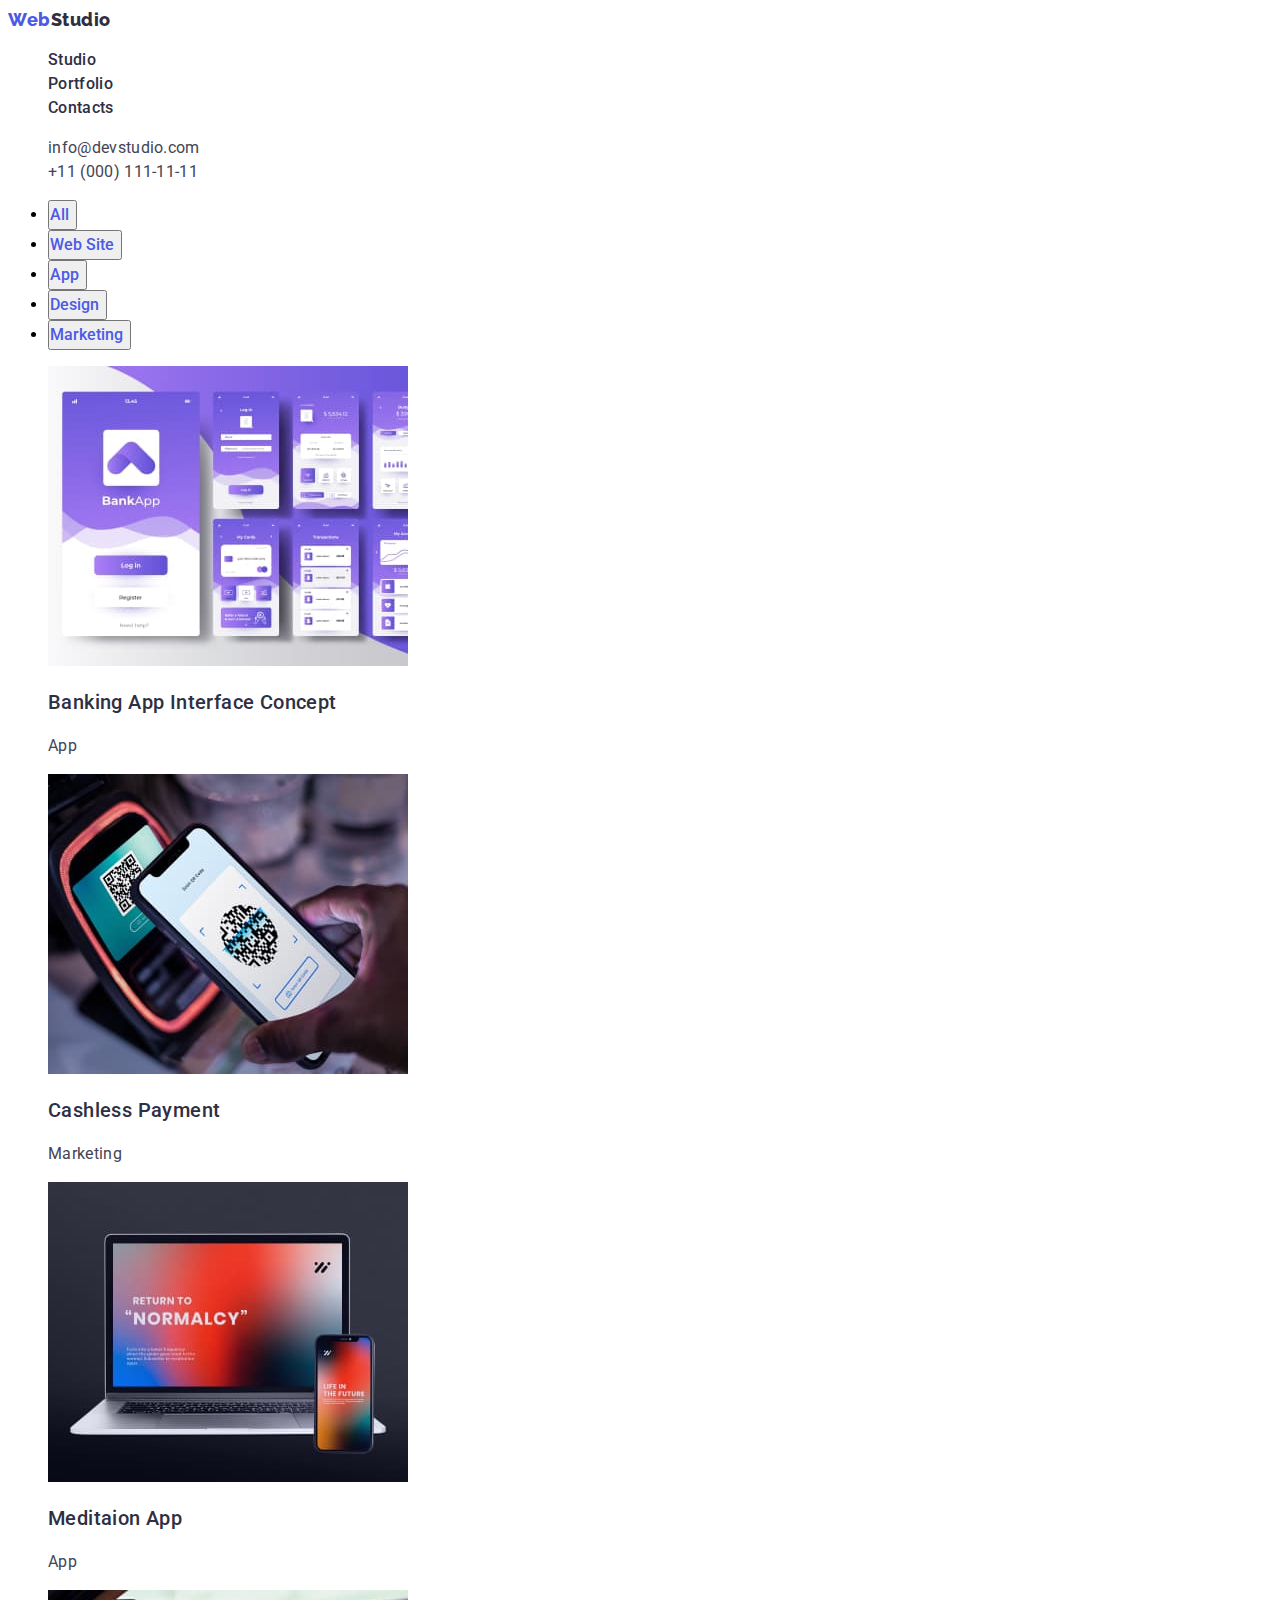
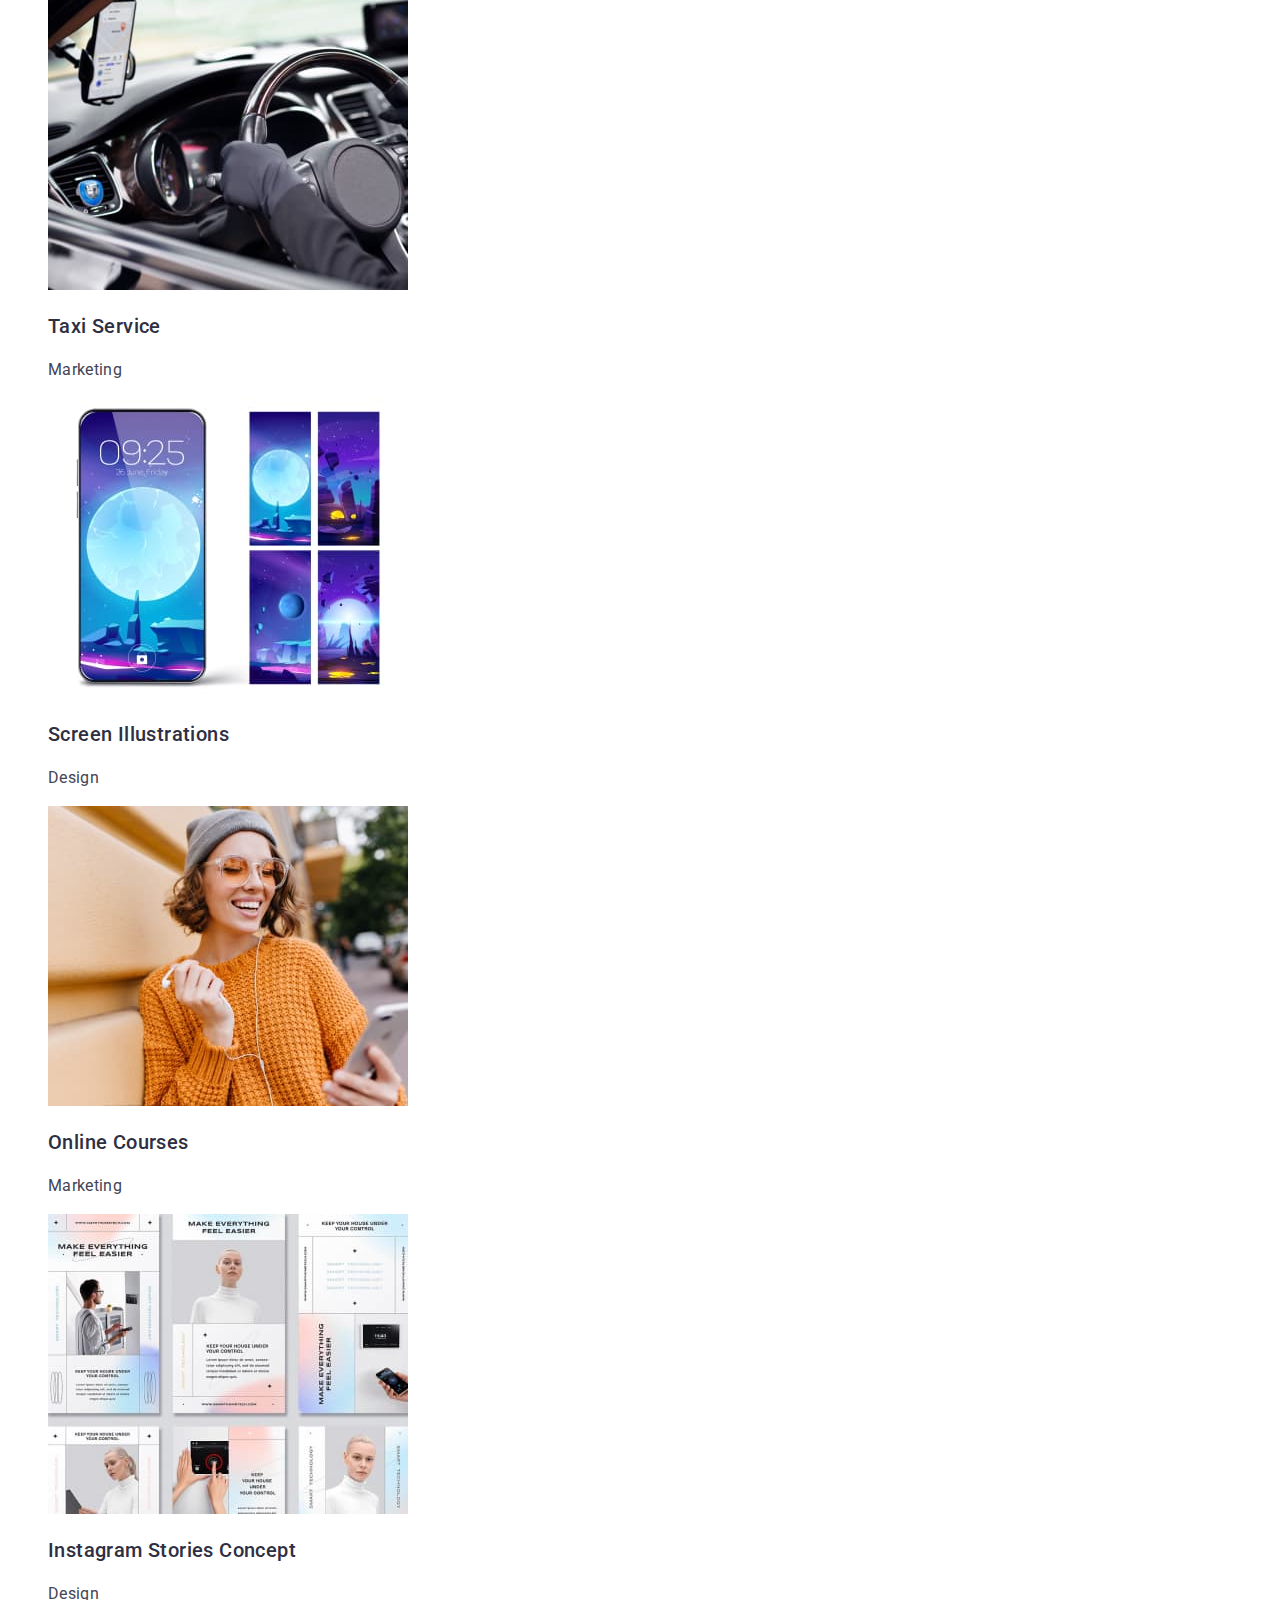
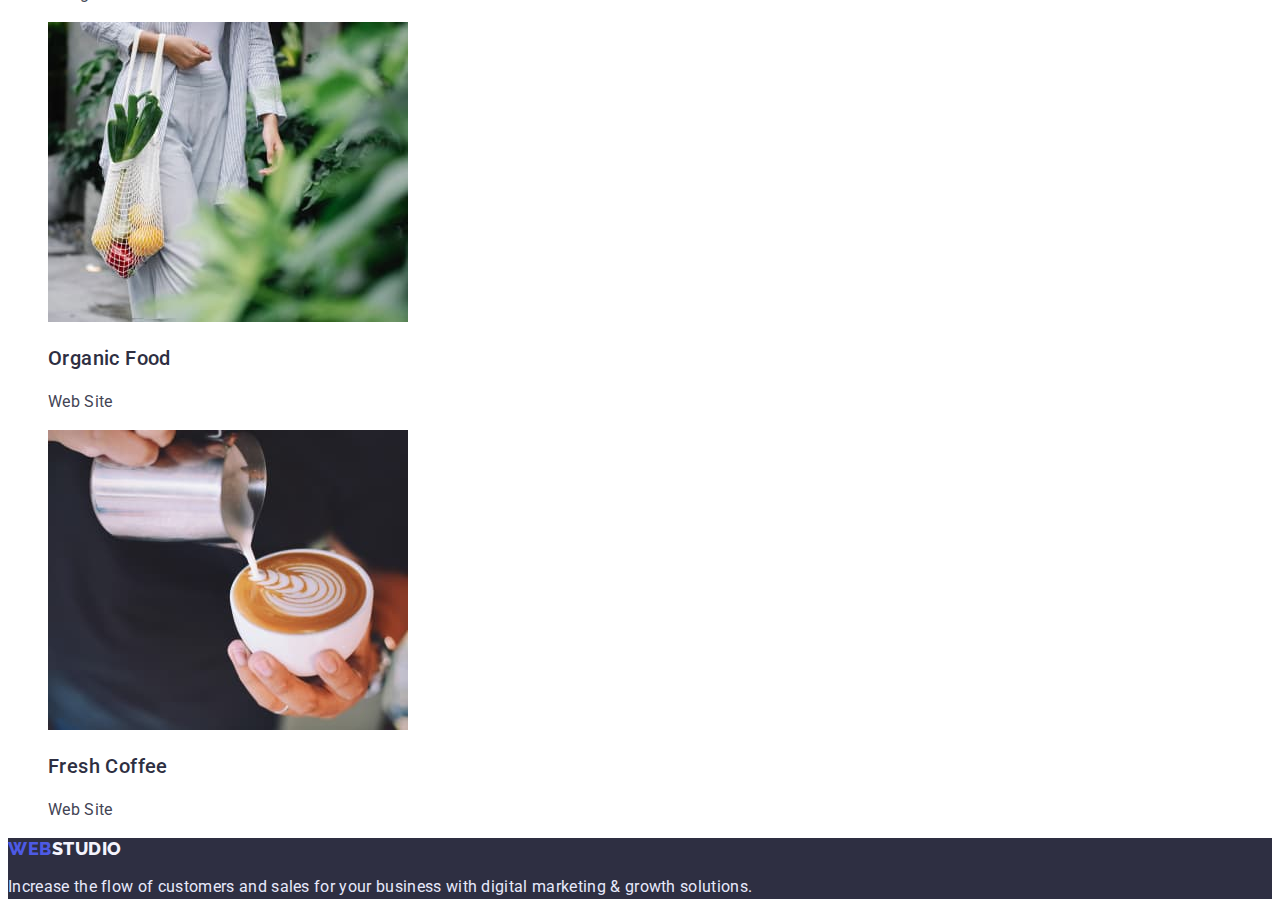
==== commit 08ddcd61: "not-see" ====
--- a/portfolio.html
+++ b/portfolio.html
@@ -31,7 +31,7 @@
        </header>
     <main>
         <section>
-            <h1></h1>
+            <h1 class="not-see">funktion</h1>
             <ul class="pf-main">
                 <li ><button class="pf-main-but" type="button">All</button></li>
                 <li ><button class="pf-main-but" type="button">Web Site</button></li>
--- a/styles/style.css
+++ b/styles/style.css
@@ -149,6 +149,11 @@
     padding-left: 0; 
     text-decoration: none;  
 }
+.not-see {
+    visibility: hidden;
+    pointer-events: none;
+    position: absolute;
+  }
 
         /* *****footer***** */
 
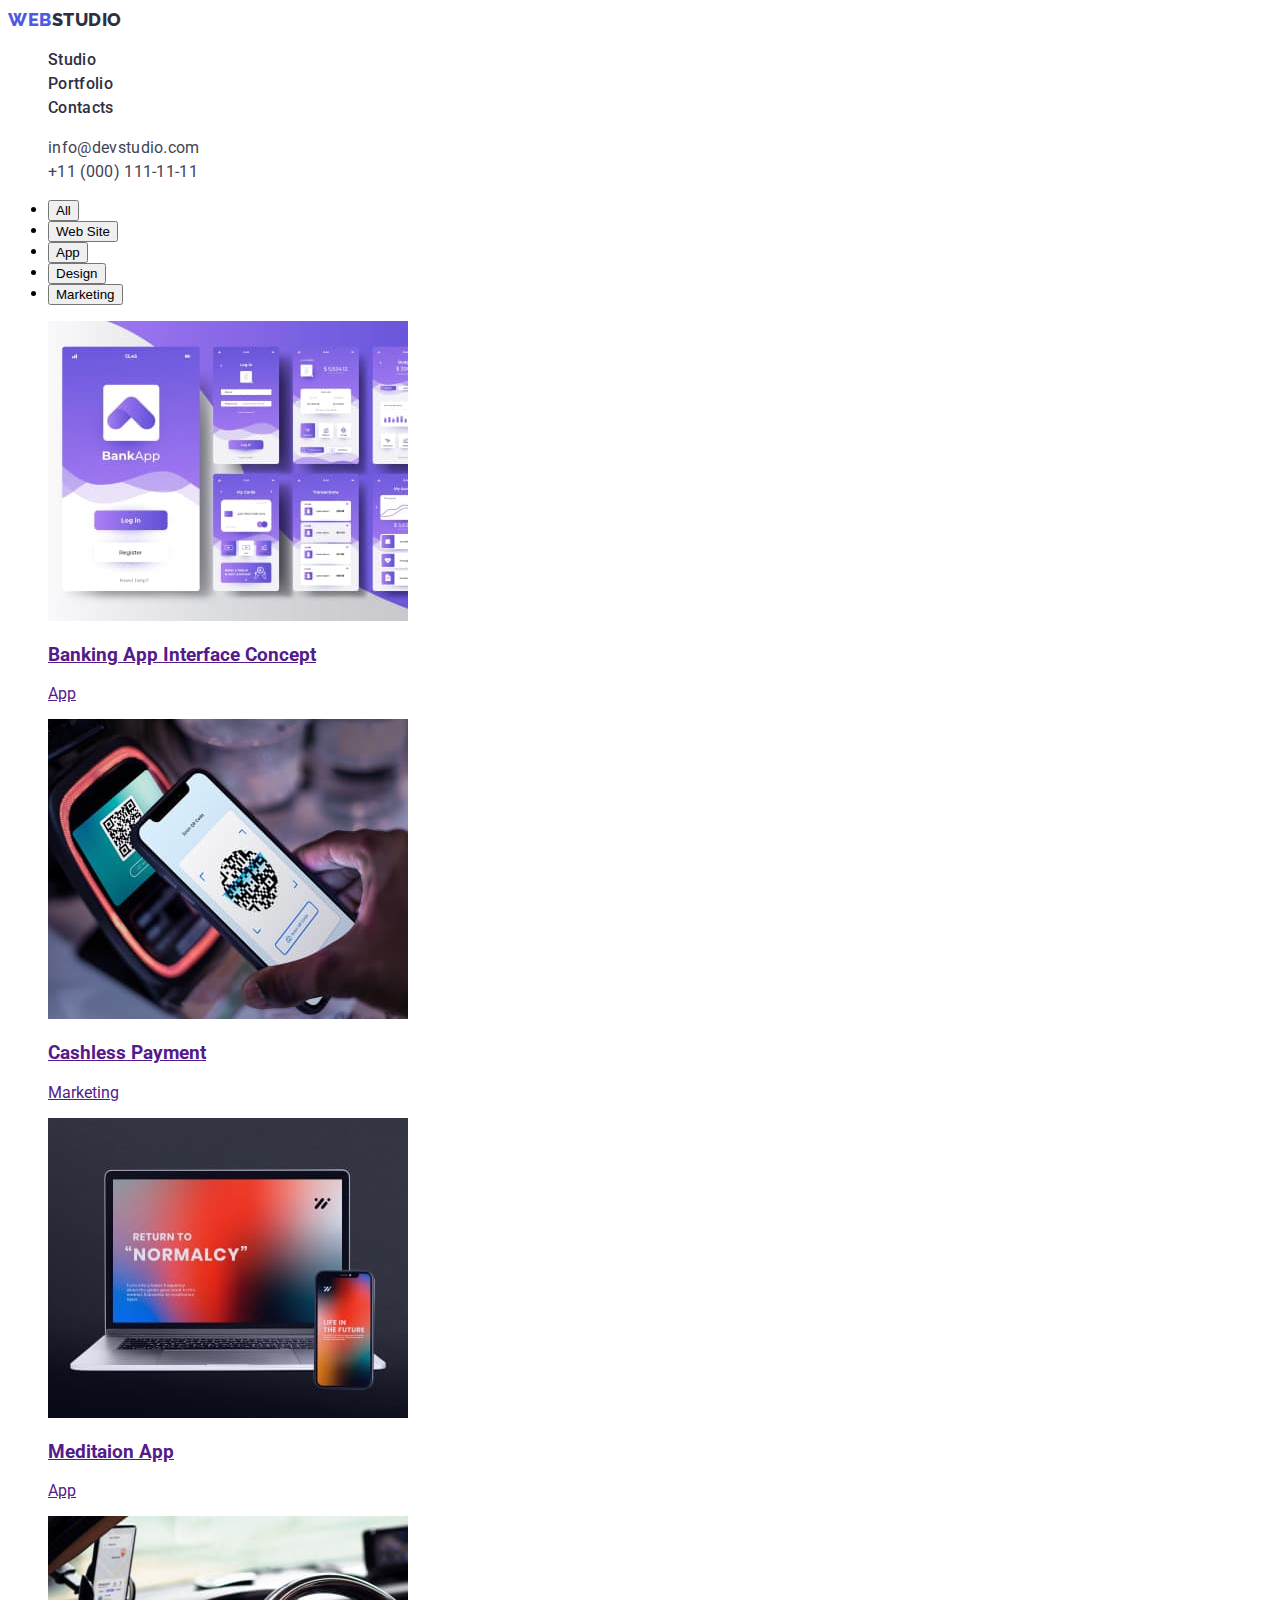
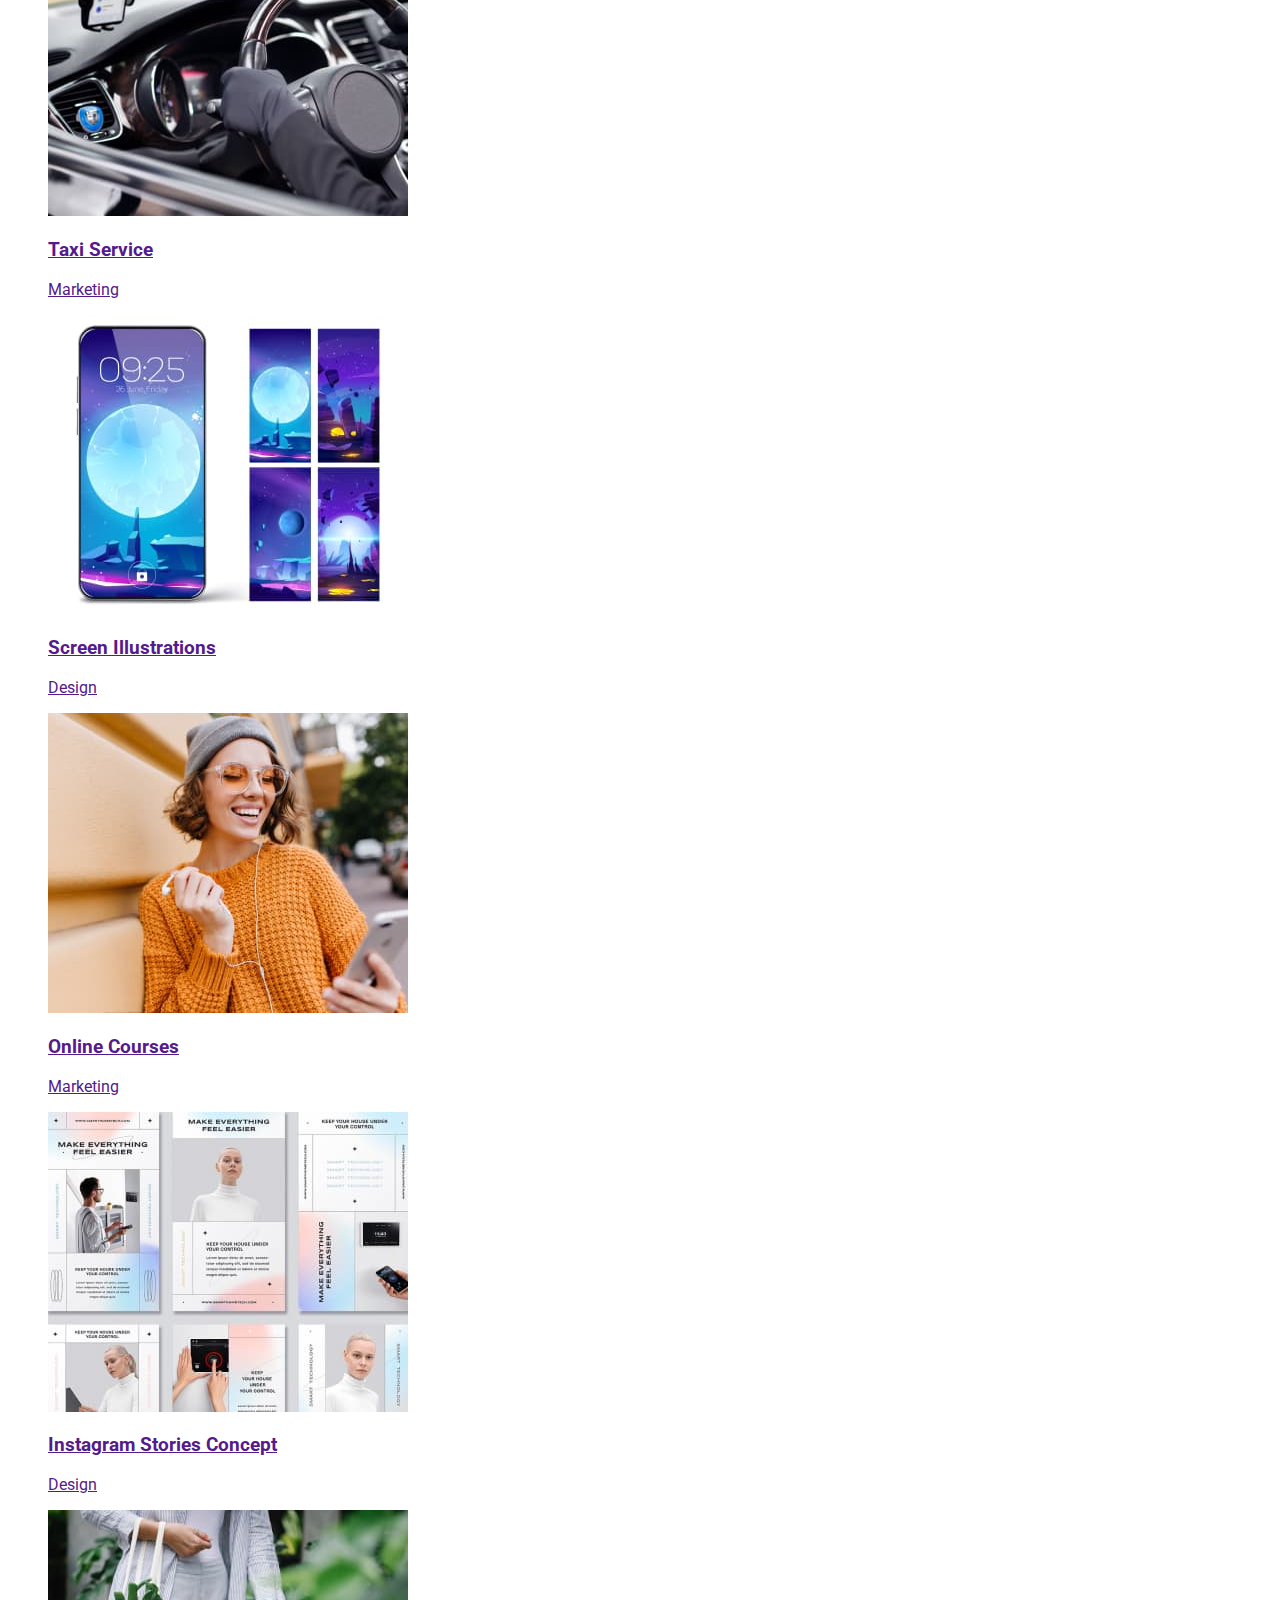
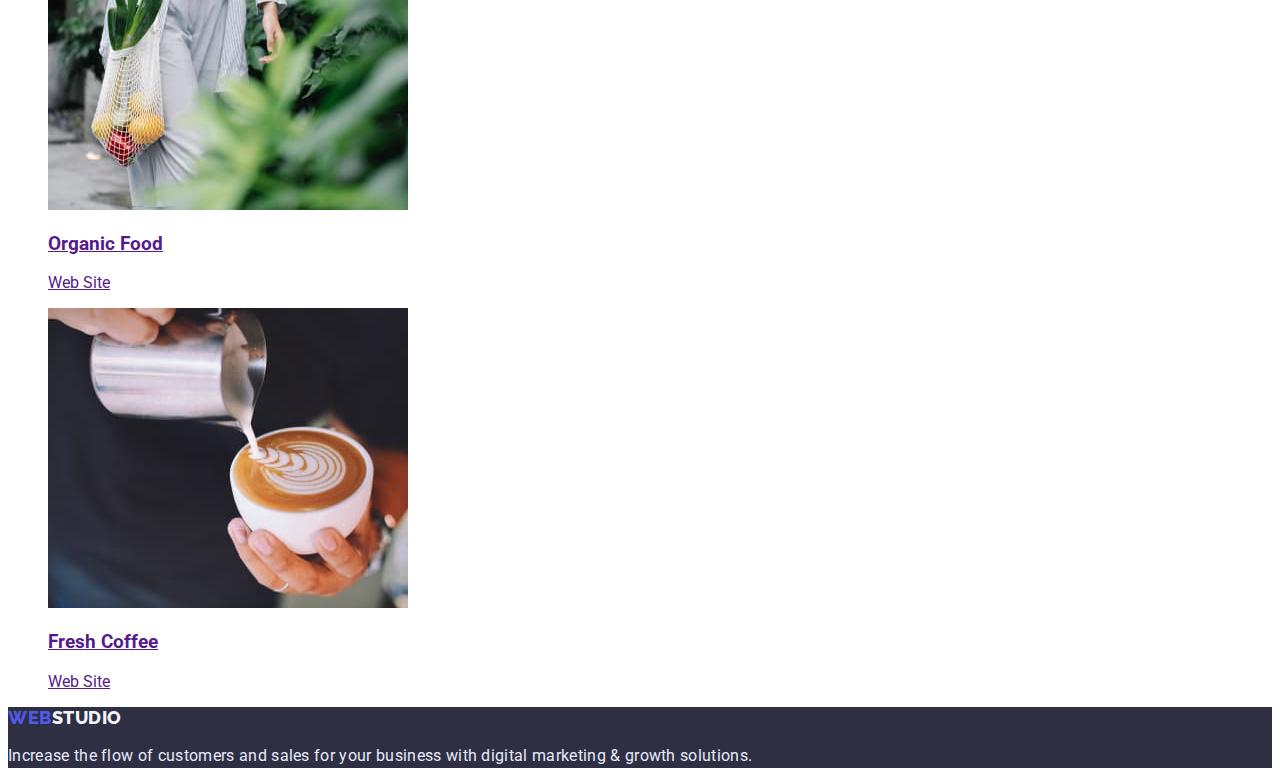
==== commit 01f89220: "texttransform, add hov-foc" ====
--- a/portfolio.html
+++ b/portfolio.html
@@ -13,7 +13,7 @@
 <body>
     <header>
         <nav class="header-navi"> 
-        <a href="./portfolio.html" class="header-logo">Web<span class="half-logo">Studio</span></a>
+        <a href="./portfolio.html" class="header-logo">web<span class="half-logo">studio</span></a>
         
 
             <ul class="header">
@@ -108,7 +108,7 @@
         </section>
     </main>
     <footer class="footer">
-        <a href="./index.html" class="footer-logo">WEB<span class="footer-logo-half">STUDIO</span></a>
+        <a href="./index.html" class="footer-logo">web<span class="footer-logo-half">studio</span></a>
             <p class="footer-text">Increase the flow of customers and sales for your business with digital marketing & growth solutions.</p>
      </footer>
     
--- a/styles/style.css
+++ b/styles/style.css
@@ -21,6 +21,7 @@
     line-height: 1.33;
     color: var(--color3);
     letter-spacing: 0.03em;
+    text-transform: uppercase;
     text-decoration: none;
 }
 .half-logo {
@@ -32,7 +33,7 @@
     padding-left: 0;   
 }
 
-
+.header-link:active {color: var(--color4);}
 .header-link {
     font-weight: 500;
     text-decoration: none;
@@ -84,8 +85,10 @@
     color: var(--color5);
     cursor: pointer;
     }
-    .main-but :hover { 
-        background: var(--color4); color: var(--color5); }
+    .main-but :is(:hover, :focus)
+    { 
+        background: var(--color4); color: var(--color5); 
+    }
 .main-skills-all {
     list-style-type: none;    
 }
@@ -183,14 +186,23 @@
     }
 
     /* ********Portfolio*********** */
-
-
+    .pf-main  :is(:hover, :focus){color: var(--color5); 
+        background: var(--color4); 
+        /* box-shadow: 0px 3px 1px rgba(0, 0, 0, 0.1), 0px 2px 1px rgba(0, 0, 0, 0.08), 0px 2px 2px rgba(0, 0, 0, 0.12);
+        border-radius: 4px;} */
+    .pf-main {
+        list-style: none;
+    }
+    
 .pf-main-but {
     list-style-type: none; margin-left: 0; /* Отступ слева в браузере IE и Opera */
     padding-left: 0; 
 }
 
-.pf-main-but :is(:hover, :focus){color: var(--color5); background: var(--color4);}
+.pf-main-but :is(:hover, :focus){color: var(--color5); 
+    background: var(--color4); 
+    box-shadow: 0px 3px 1px rgba(0, 0, 0, 0.1), 0px 2px 1px rgba(0, 0, 0, 0.08), 0px 2px 2px rgba(0, 0, 0, 0.12);
+    border-radius: 4px;}
 .pf-main-but {
     font-family: 'Roboto', sans-serif;
     font-weight: 500;
@@ -204,6 +216,7 @@
 .pf-main-link {
     text-decoration: none;
 }
+.pf-main-funct :is(:hover, :focus){color: var(--color4);}
 .pf-main-funct {
     font-weight: 500;
     font-size: 20px;
@@ -212,6 +225,7 @@
     color: var(--color1);
     text-decoration: none;
     }
+    .pf-main-wherefunct :is(:hover, :focus){color: var(--color4);}
 .pf-main-wherefunct {
     font-size: 16px;
     line-height: 1.5;
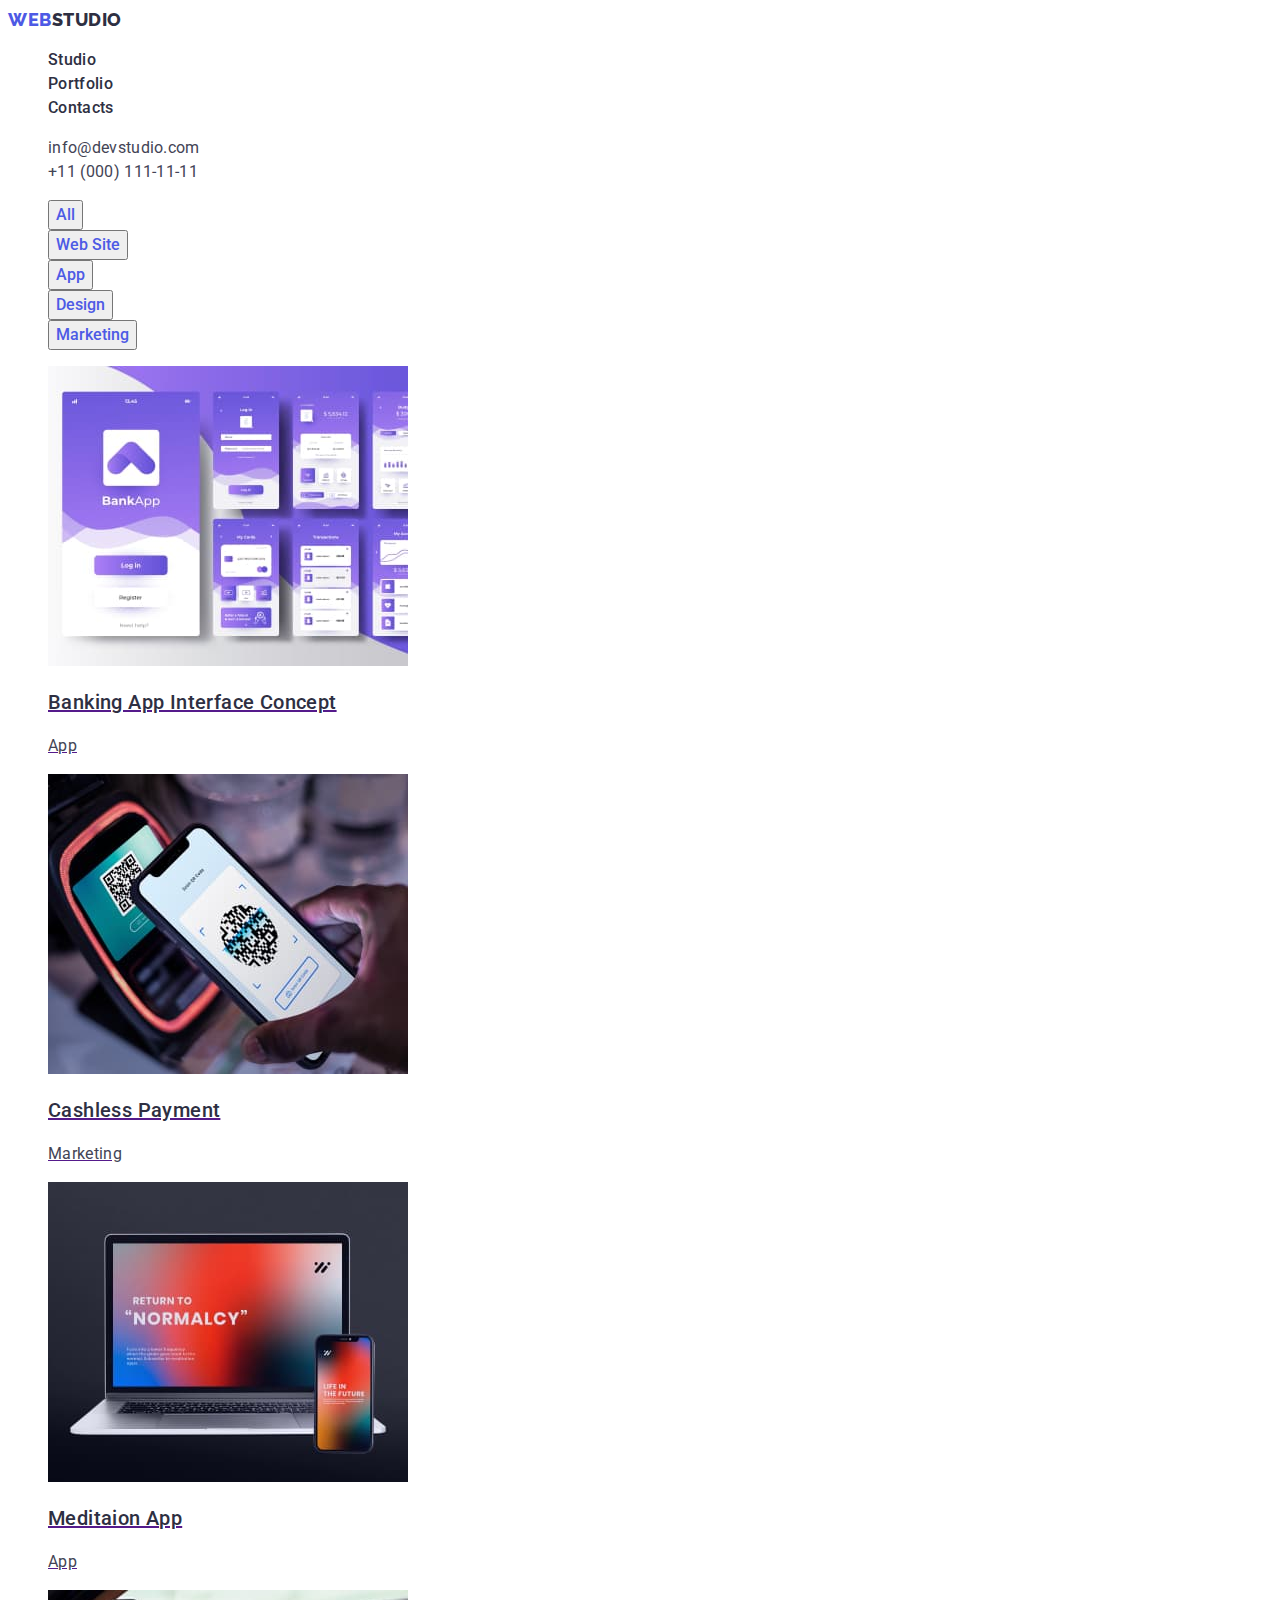
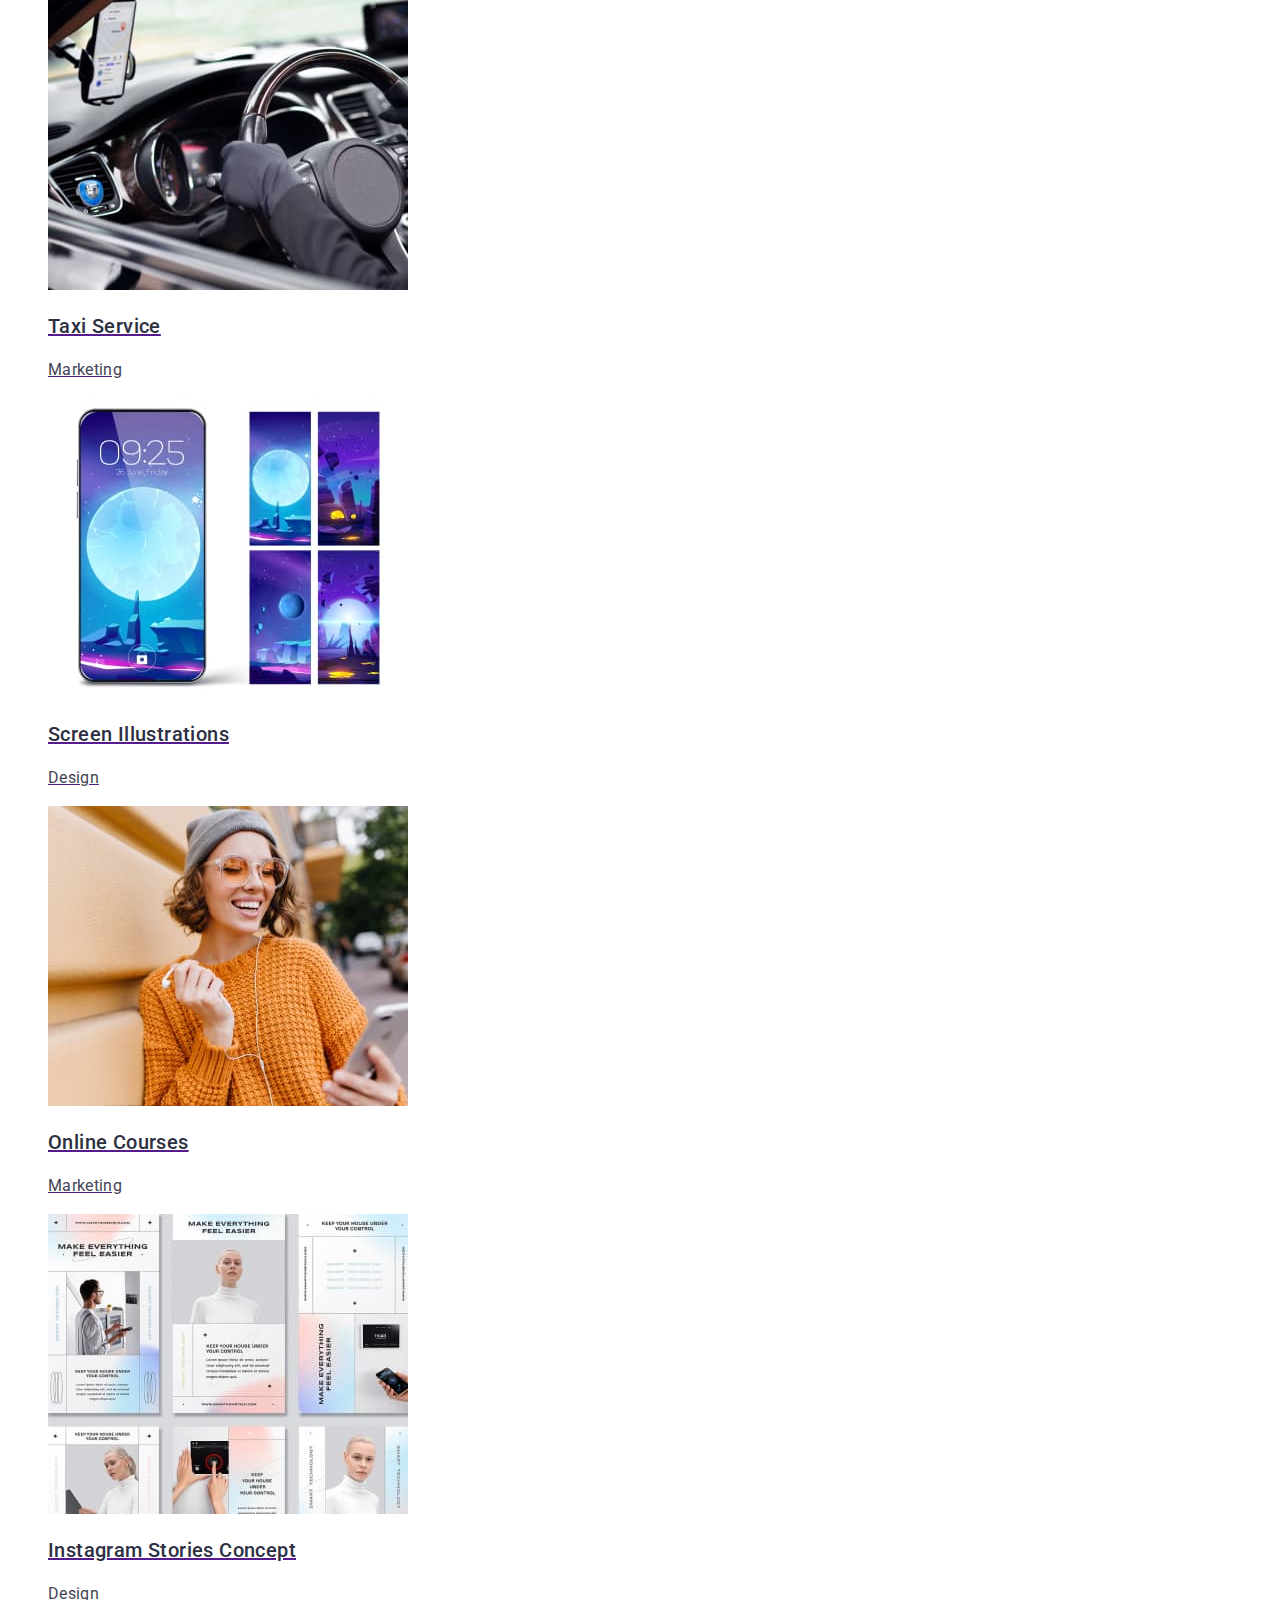
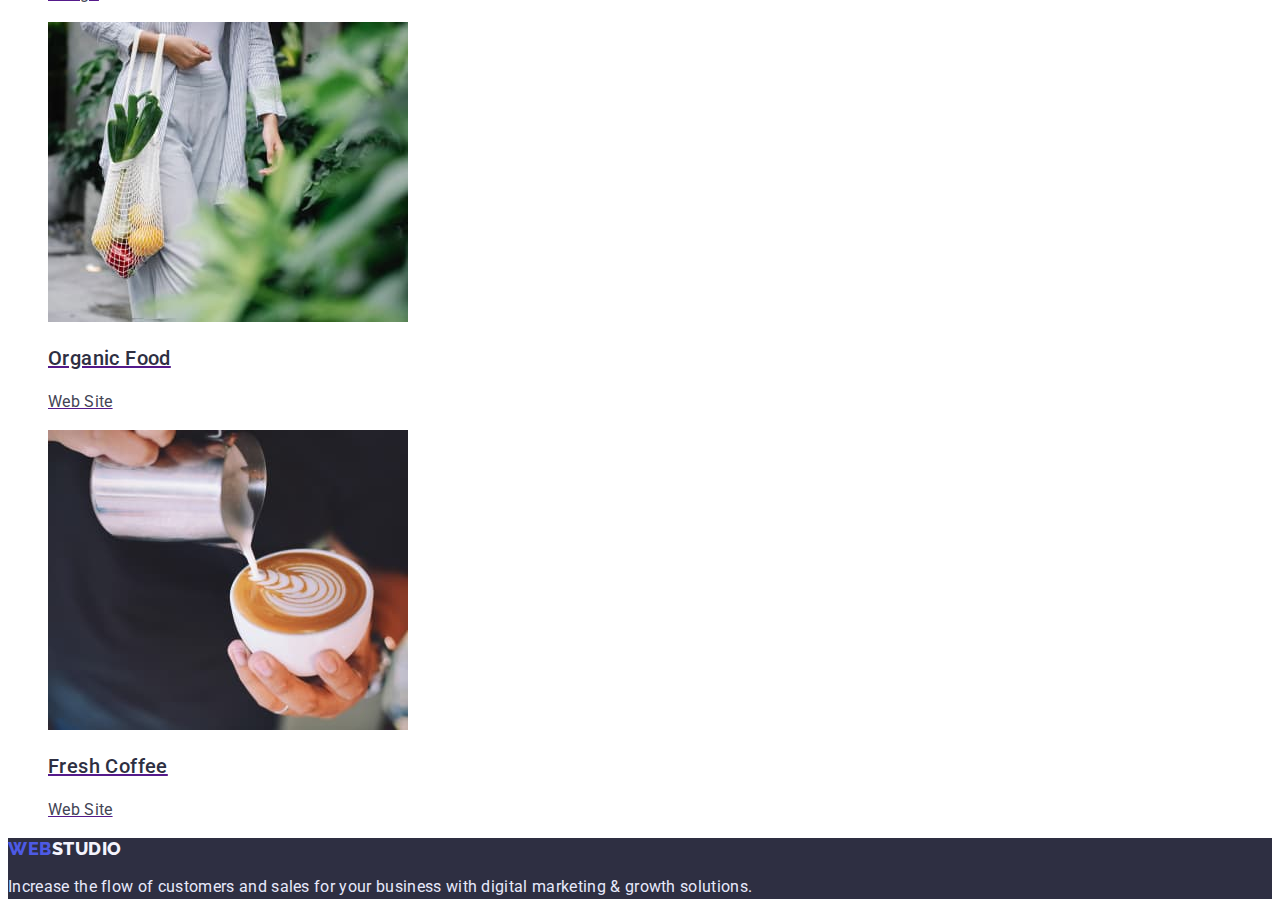
==== commit 7a066333: "add hov, foc" ====
--- a/portfolio.html
+++ b/portfolio.html
@@ -13,7 +13,7 @@
 <body>
     <header>
         <nav class="header-navi"> 
-        <a href="./portfolio.html" class="header-logo">web<span class="half-logo">studio</span></a>
+        <a href="./index.html" class="header-logo">web<span class="half-logo">studio</span></a>
         
 
             <ul class="header">
--- a/styles/style.css
+++ b/styles/style.css
@@ -26,8 +26,8 @@
 }
 .half-logo {
     color: var(--color1);}
-.header {
-}
+.header:is(:hover, :focus){color: var(--color4);}
+
 .header-item {
     list-style-type: none; margin-left: 0; /* Отступ слева в браузере IE и Opera */
     padding-left: 0;   
@@ -43,17 +43,19 @@
     letter-spacing: 0.02em; 
     
 }
-.header-link  :is(:hover, :focus){color: var(--color4);}
+.header-link:is(:hover, :focus){color: var(--color4);}
 
 .header-addr {
     list-style: none; 
 }
-.header-addr-cont {
-}
+.header-addr-cont :is(:hover, :focus){color: var(--color4);}
+
 .header-cont {
     list-style-type: none; margin-left: 0; /* Отступ слева в браузере IE и Opera */
     padding-left: 0;   
 }
+.header-link-cont:is(:hover, :focus){ var(--color4);}
+
 .header-link-cont {    
     font-size: 16px;
     line-height: 1.5;
@@ -64,7 +66,7 @@
     list-style: none;
 }
 .header-link-cont:active {color: var(--color4);}
-.header-link-cont:is(:hover, :focus){color: var(--color4);}
+
 
 /* ****main*** */
 .main-sect-1 {
@@ -75,7 +77,9 @@
     line-height: 60px;
 color: var(--color5);
 }
-
+.main-but:is(:hover, :focus) { 
+    background: var(--color4);
+}
 .main-but {
     font-family: 'Roboto', sans-serif;
     font-weight: 500;
@@ -85,10 +89,7 @@
     color: var(--color5);
     cursor: pointer;
     }
-    .main-but :is(:hover, :focus)
-    { 
-        background: var(--color4); color: var(--color5); 
-    }
+    
 .main-skills-all {
     list-style-type: none;    
 }
@@ -148,8 +149,7 @@
     }
 
 .nomarker {
-    list-style-type: none; margin-left: 0; /* Отступ слева в браузере IE и Opera */
-    padding-left: 0; 
+    list-style-type: none;
     text-decoration: none;  
 }
 .not-see {
@@ -186,35 +186,37 @@
     }
 
     /* ********Portfolio*********** */
-    .pf-main  :is(:hover, :focus){color: var(--color5); 
-        background: var(--color4); 
-        /* box-shadow: 0px 3px 1px rgba(0, 0, 0, 0.1), 0px 2px 1px rgba(0, 0, 0, 0.08), 0px 2px 2px rgba(0, 0, 0, 0.12);
-        border-radius: 4px;} */
-    .pf-main {
-        list-style: none;
+/* .pf-main  :is(:hover, :focus){color: var(--color5); 
+    background: var(--color4);  */
+    /* box-shadow: 0px 3px 1px rgba(0, 0, 0, 0.1), 0px 2px 1px rgba(0, 0, 0, 0.08), 0px 2px 2px rgba(0, 0, 0, 0.12);
+    border-radius: 4px;} */ 
+
+.pf-main {
+    list-style-type: none;
     }
     
 .pf-main-but {
-    list-style-type: none; margin-left: 0; /* Отступ слева в браузере IE и Opera */
-    padding-left: 0; 
-}
-
-.pf-main-but :is(:hover, :focus){color: var(--color5); 
+    list-style-type: none; 
+}
+
+
+.pf-main-but {
+    font-family: 'Roboto', sans-serif;
+    font-weight: 500;
+    font-size: 16px;
+    line-height: 1.5;
+    color: var(--color3);
+}
+.pf-main-but:is(:hover, :focus){color: var(--color5); 
     background: var(--color4); 
     box-shadow: 0px 3px 1px rgba(0, 0, 0, 0.1), 0px 2px 1px rgba(0, 0, 0, 0.08), 0px 2px 2px rgba(0, 0, 0, 0.12);
-    border-radius: 4px;}
-.pf-main-but {
-    font-family: 'Roboto', sans-serif;
-    font-weight: 500;
-    font-size: 16px;
-    line-height: 1.5;
-    color: var(--color3);
-}
+}
+
 .pf-main-but {
     cursor: pointer;
 }
 .pf-main-link {
-    text-decoration: none;
+    /* text-decoration: none; */
 }
 .pf-main-funct :is(:hover, :focus){color: var(--color4);}
 .pf-main-funct {
@@ -223,7 +225,7 @@
     line-height: 1.2;
     letter-spacing: 0.02em;
     color: var(--color1);
-    text-decoration: none;
+    /* text-decoration: none; */
     }
     .pf-main-wherefunct :is(:hover, :focus){color: var(--color4);}
 .pf-main-wherefunct {
@@ -231,5 +233,5 @@
     line-height: 1.5;
     letter-spacing: 0.02em;
     color: var(--color2);
-    text-decoration: none;
+    /* text-decoration: none; */
     }